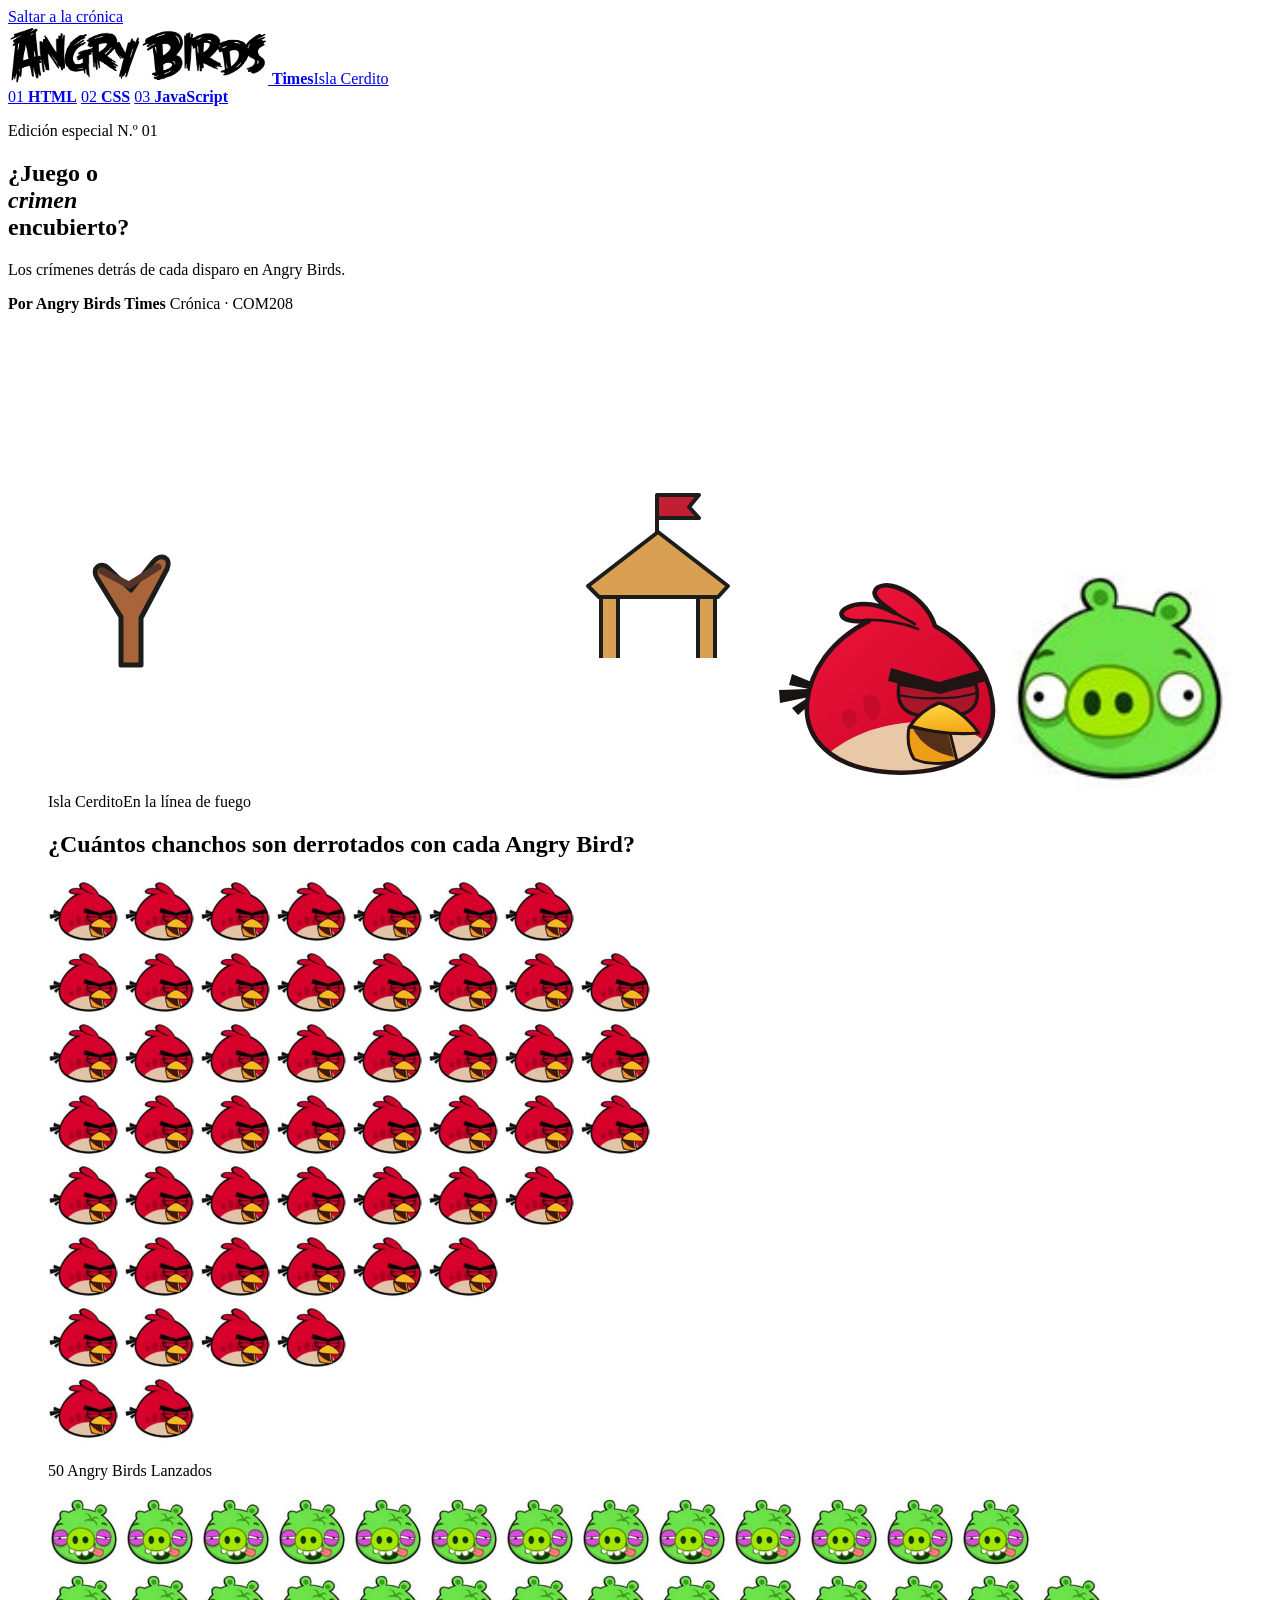
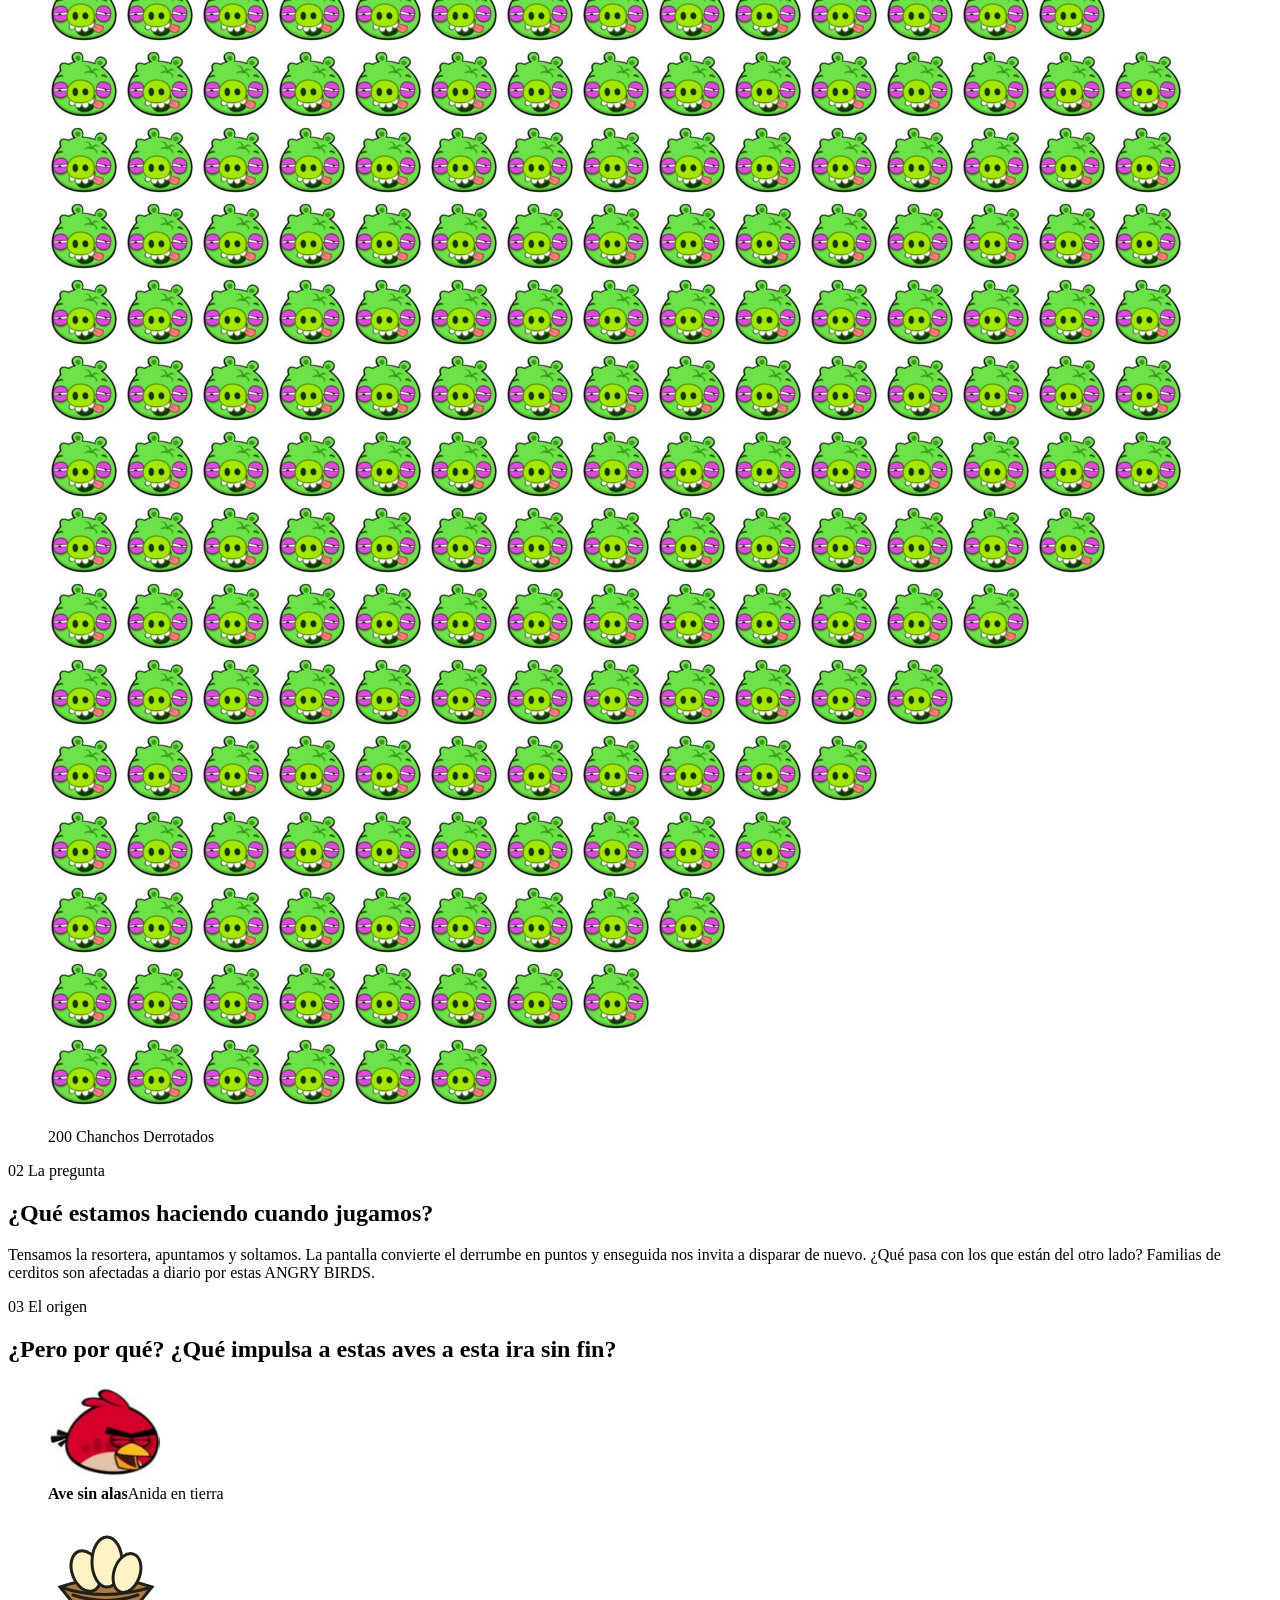
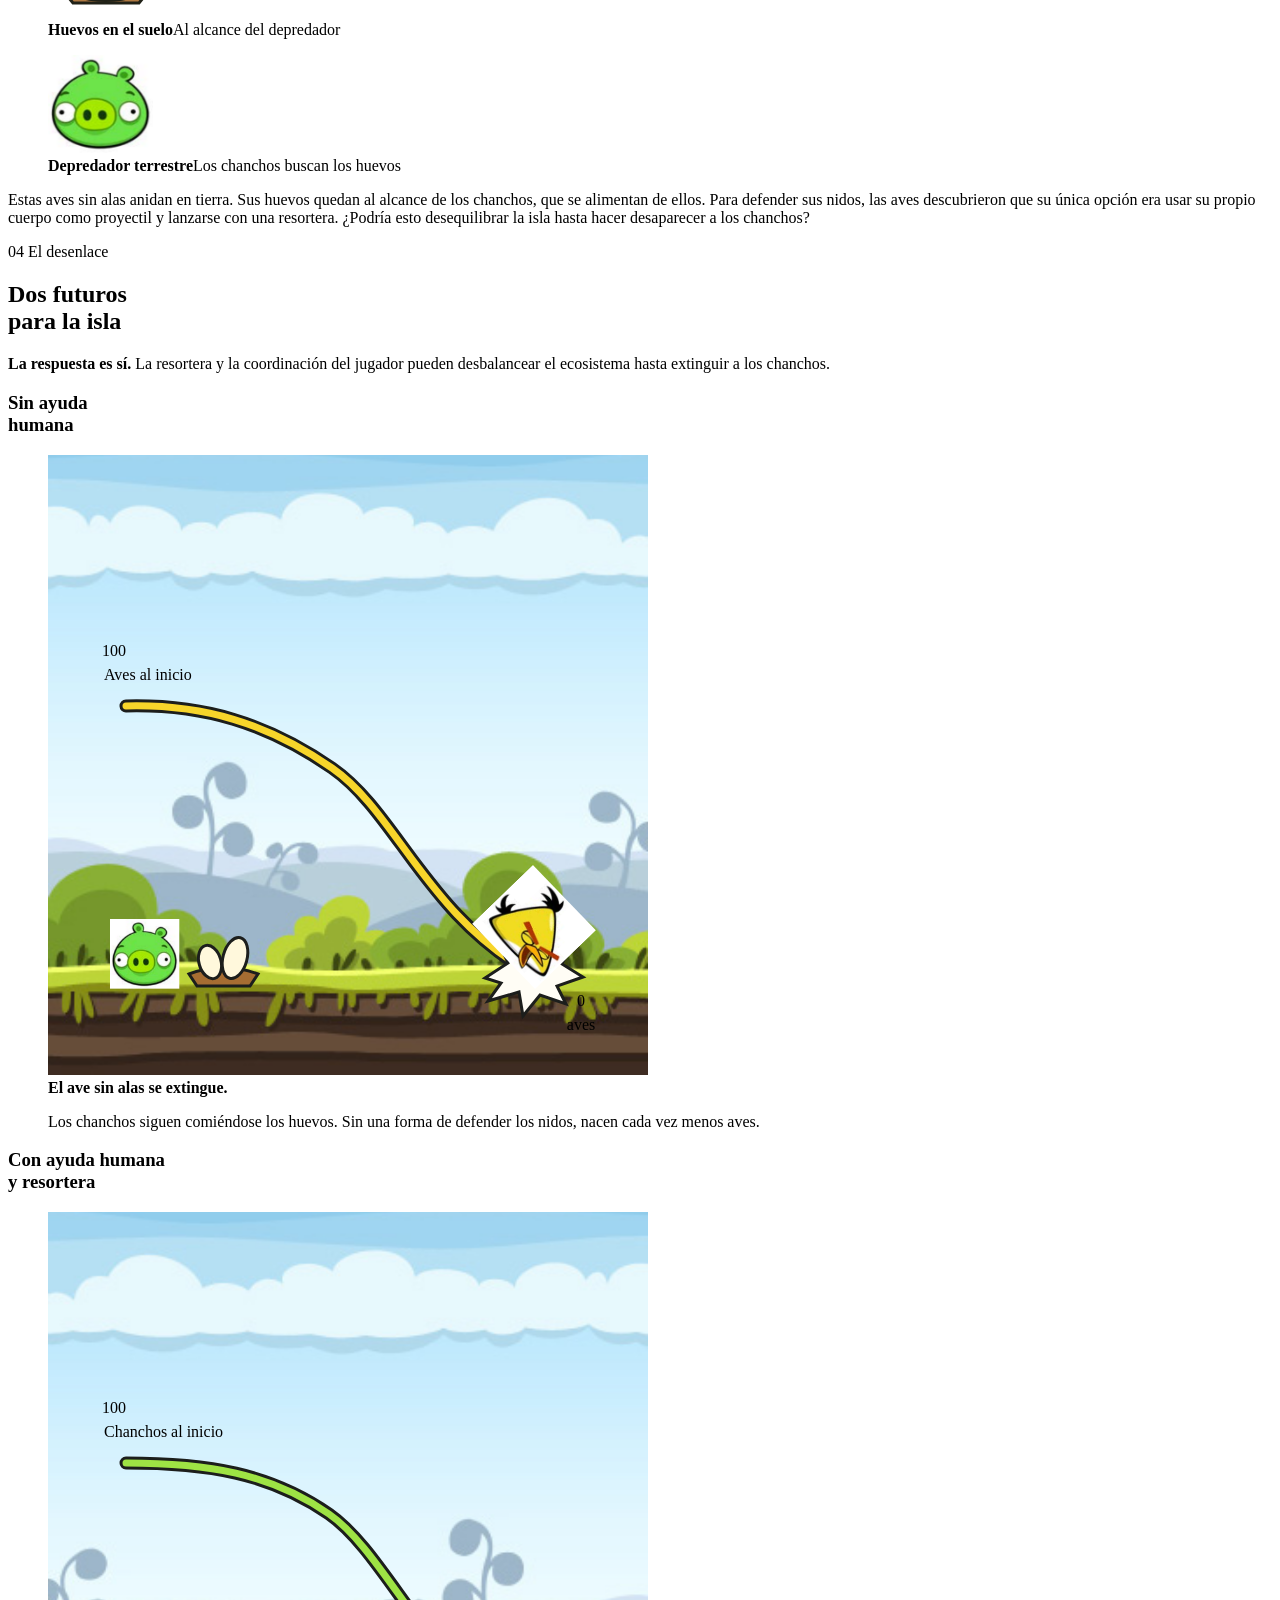
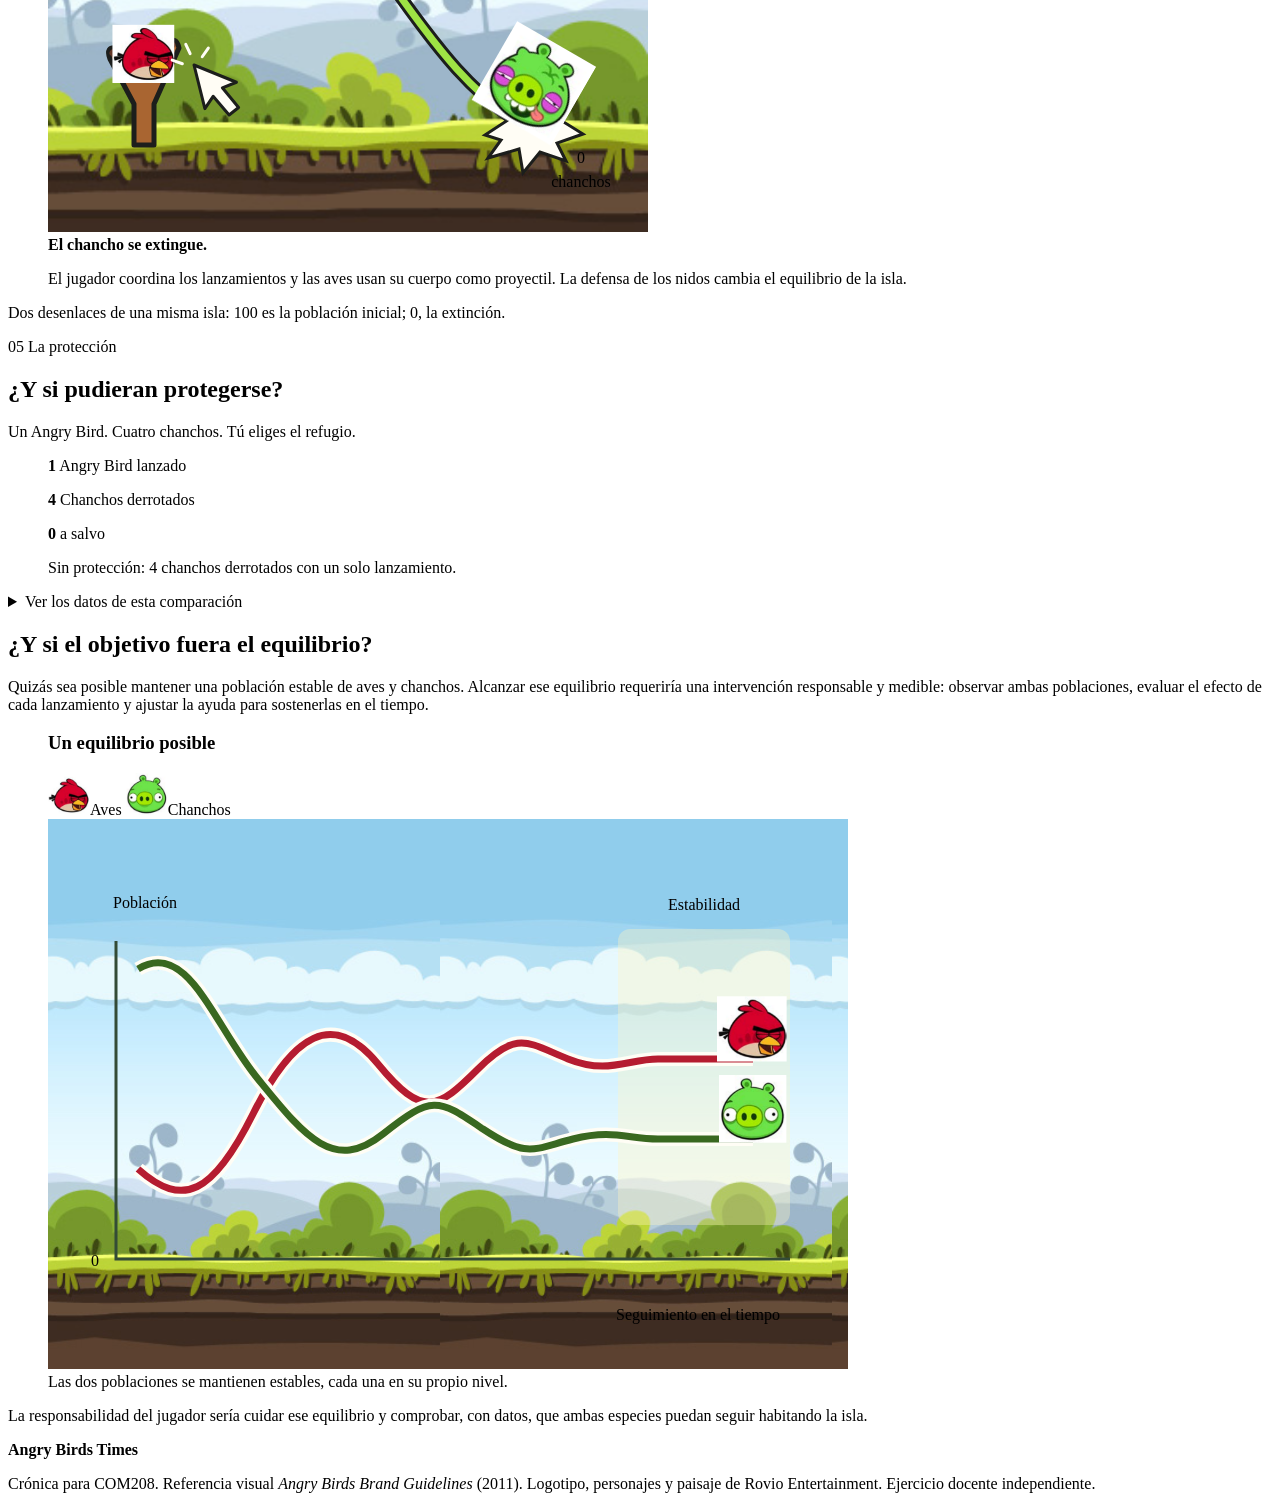
==== 01-html.html @ 28a56ead "Publicar demo COM208 Angry Birds con etapas HTML CSS y JavaScript" ====
<!doctype html>
<html lang="es">
<head>
  <meta charset="utf-8">
  <meta name="viewport" content="width=device-width, initial-scale=1">
  <title>¿Juego o crimen encubierto? · Angry Birds Times</title>
  <meta name="description" content="Los crímenes detrás de cada disparo en Angry Birds. Una crónica para la clase de periodismo de datos de COM208.">
</head>
<body>
  <a class="skip-link" href="#contenido">Saltar a la crónica</a>
  <header class="site-header">
    <a class="masthead" href="#contenido" aria-label="Angry Birds Times, inicio">
      <img src="assets/angry-birds-logo.png" width="260" height="58" alt="">
      <span class="masthead-edition"><strong>Times</strong><span>Isla Cerdito</span></span>
    </a>
    <nav class="stages" aria-label="Capas de la demostración">
      <a href="01-html.html" aria-current="page">01 <strong>HTML</strong></a>
      <a href="02-css.html">02 <strong>CSS</strong></a>
      <a href="index.html">03 <strong>JavaScript</strong></a>
    </nav>
  </header>

  <label class="brandbook-toggle" hidden>
    <span>Brandbook <strong class="brandbook-on">activo</strong><strong class="brandbook-off">desactivado</strong></span>
    <input id="brandbook-switch" type="checkbox" role="switch" aria-label="Aplicar brandbook" checked>
  </label>

  <main id="contenido">
    <article>
      <header class="hero">
        <div class="hero-copy">
          <p class="eyebrow hero-kicker">Edición especial <span>N.º 01</span></p>
          <h1>¿Juego o<br><em>crimen</em><br>encubierto?</h1>
          <p class="dek">Los crímenes detrás de cada disparo en Angry Birds.</p>
          <p class="byline"><strong>Por Angry Birds Times</strong> <span>Crónica · COM208</span></p>
        </div>
        <figure class="cover">
          <div class="cover-art" role="img" aria-label="Red sale disparado de una resortera hacia un fuerte de chanchos en Isla Cerdito.">
            <svg class="cover-props" viewBox="0 0 720 460" preserveAspectRatio="xMidYMid meet" width="720" height="460" aria-hidden="true">
              <path d="M93 287C221 84 461 16 618 255" fill="none" stroke="#fff" stroke-width="5" stroke-linecap="round" stroke-dasharray="1 15"/>
              <g fill="none" stroke="#fff" stroke-width="4" stroke-linecap="round">
                <path d="m236 173-53 25m51-1-43 22m61-3-37 19"/>
              </g>
              <g transform="translate(0 -47)">
                <path d="M73 383v-48l-24-39c-6-10 4-17 11-10l23 22 22-28c8-10 19-4 14 7l-26 49v47z" fill="#a96439" stroke="#1c1e1c" stroke-width="5" stroke-linejoin="round"/>
                <path d="m54 289 27 14 29-18" fill="none" stroke="#553429" stroke-width="7" stroke-linecap="round"/>
                <g fill="#d99f53" stroke="#1c1e1c" stroke-width="4" stroke-linejoin="round">
                  <path d="M553 376v-76h17v76m80 0v-76h17v76"/>
                  <path d="m540 304 70-54 70 54-10 11H551z"/>
                  <path d="M609 251v-38h42l-10 12 10 11h-42" fill="#c31f32"/>
                </g>
              </g>
            </svg>
            <img class="cover-red" src="assets/red-bird-cover.svg" width="234" height="219" alt="">
            <img class="cover-pig" src="assets/minion-pig-normal.png" width="222" height="222" alt="">
          </div>
          <figcaption><span>Isla Cerdito</span><span>En la línea de fuego</span></figcaption>
        </figure>
      </header>

      <section class="scroll-story" aria-labelledby="scroll-title">
        <div class="count-track">
          <figure class="count-panel">
            <h2 id="scroll-title">¿Cuántos chanchos son derrotados con cada Angry Bird?</h2>
            <div class="count-grid">
              <div class="count-side count-birds">
                <div class="count-tokens pile" aria-hidden="true">
                  <div class="pile-layer">
                    <span class="pile-token" data-order="6"><img src="assets/red-bird-fly-1.png" width="72" height="67" alt=""></span>
                    <span class="pile-token" data-order="4"><img src="assets/red-bird-fly-1.png" width="72" height="67" alt=""></span>
                    <span class="pile-token" data-order="2"><img src="assets/red-bird-fly-1.png" width="72" height="67" alt=""></span>
                    <span class="pile-token" data-order="1"><img src="assets/red-bird-fly-1.png" width="72" height="67" alt=""></span>
                    <span class="pile-token" data-order="3"><img src="assets/red-bird-fly-1.png" width="72" height="67" alt=""></span>
                    <span class="pile-token" data-order="5"><img src="assets/red-bird-fly-1.png" width="72" height="67" alt=""></span>
                    <span class="pile-token" data-order="7"><img src="assets/red-bird-fly-1.png" width="72" height="67" alt=""></span>
                  </div>
                  <div class="pile-layer">
                    <span class="pile-token" data-order="14"><img src="assets/red-bird-fly-1.png" width="72" height="67" alt=""></span>
                    <span class="pile-token" data-order="12"><img src="assets/red-bird-fly-1.png" width="72" height="67" alt=""></span>
                    <span class="pile-token" data-order="10"><img src="assets/red-bird-fly-1.png" width="72" height="67" alt=""></span>
                    <span class="pile-token" data-order="8"><img src="assets/red-bird-fly-1.png" width="72" height="67" alt=""></span>
                    <span class="pile-token" data-order="9"><img src="assets/red-bird-fly-1.png" width="72" height="67" alt=""></span>
                    <span class="pile-token" data-order="11"><img src="assets/red-bird-fly-1.png" width="72" height="67" alt=""></span>
                    <span class="pile-token" data-order="13"><img src="assets/red-bird-fly-1.png" width="72" height="67" alt=""></span>
                    <span class="pile-token" data-order="15"><img src="assets/red-bird-fly-1.png" width="72" height="67" alt=""></span>
                  </div>
                  <div class="pile-layer">
                    <span class="pile-token" data-order="22"><img src="assets/red-bird-fly-1.png" width="72" height="67" alt=""></span>
                    <span class="pile-token" data-order="20"><img src="assets/red-bird-fly-1.png" width="72" height="67" alt=""></span>
                    <span class="pile-token" data-order="18"><img src="assets/red-bird-fly-1.png" width="72" height="67" alt=""></span>
                    <span class="pile-token" data-order="16"><img src="assets/red-bird-fly-1.png" width="72" height="67" alt=""></span>
                    <span class="pile-token" data-order="17"><img src="assets/red-bird-fly-1.png" width="72" height="67" alt=""></span>
                    <span class="pile-token" data-order="19"><img src="assets/red-bird-fly-1.png" width="72" height="67" alt=""></span>
                    <span class="pile-token" data-order="21"><img src="assets/red-bird-fly-1.png" width="72" height="67" alt=""></span>
                    <span class="pile-token" data-order="23"><img src="assets/red-bird-fly-1.png" width="72" height="67" alt=""></span>
                  </div>
                  <div class="pile-layer">
                    <span class="pile-token" data-order="30"><img src="assets/red-bird-fly-1.png" width="72" height="67" alt=""></span>
                    <span class="pile-token" data-order="28"><img src="assets/red-bird-fly-1.png" width="72" height="67" alt=""></span>
                    <span class="pile-token" data-order="26"><img src="assets/red-bird-fly-1.png" width="72" height="67" alt=""></span>
                    <span class="pile-token" data-order="24"><img src="assets/red-bird-fly-1.png" width="72" height="67" alt=""></span>
                    <span class="pile-token" data-order="25"><img src="assets/red-bird-fly-1.png" width="72" height="67" alt=""></span>
                    <span class="pile-token" data-order="27"><img src="assets/red-bird-fly-1.png" width="72" height="67" alt=""></span>
                    <span class="pile-token" data-order="29"><img src="assets/red-bird-fly-1.png" width="72" height="67" alt=""></span>
                    <span class="pile-token" data-order="31"><img src="assets/red-bird-fly-1.png" width="72" height="67" alt=""></span>
                  </div>
                  <div class="pile-layer">
                    <span class="pile-token" data-order="37"><img src="assets/red-bird-fly-1.png" width="72" height="67" alt=""></span>
                    <span class="pile-token" data-order="35"><img src="assets/red-bird-fly-1.png" width="72" height="67" alt=""></span>
                    <span class="pile-token" data-order="33"><img src="assets/red-bird-fly-1.png" width="72" height="67" alt=""></span>
                    <span class="pile-token" data-order="32"><img src="assets/red-bird-fly-1.png" width="72" height="67" alt=""></span>
                    <span class="pile-token" data-order="34"><img src="assets/red-bird-fly-1.png" width="72" height="67" alt=""></span>
                    <span class="pile-token" data-order="36"><img src="assets/red-bird-fly-1.png" width="72" height="67" alt=""></span>
                    <span class="pile-token" data-order="38"><img src="assets/red-bird-fly-1.png" width="72" height="67" alt=""></span>
                  </div>
                  <div class="pile-layer">
                    <span class="pile-token" data-order="43"><img src="assets/red-bird-fly-1.png" width="72" height="67" alt=""></span>
                    <span class="pile-token" data-order="41"><img src="assets/red-bird-fly-1.png" width="72" height="67" alt=""></span>
                    <span class="pile-token" data-order="39"><img src="assets/red-bird-fly-1.png" width="72" height="67" alt=""></span>
                    <span class="pile-token" data-order="40"><img src="assets/red-bird-fly-1.png" width="72" height="67" alt=""></span>
                    <span class="pile-token" data-order="42"><img src="assets/red-bird-fly-1.png" width="72" height="67" alt=""></span>
                    <span class="pile-token" data-order="44"><img src="assets/red-bird-fly-1.png" width="72" height="67" alt=""></span>
                  </div>
                  <div class="pile-layer">
                    <span class="pile-token" data-order="47"><img src="assets/red-bird-fly-1.png" width="72" height="67" alt=""></span>
                    <span class="pile-token" data-order="45"><img src="assets/red-bird-fly-1.png" width="72" height="67" alt=""></span>
                    <span class="pile-token" data-order="46"><img src="assets/red-bird-fly-1.png" width="72" height="67" alt=""></span>
                    <span class="pile-token" data-order="48"><img src="assets/red-bird-fly-1.png" width="72" height="67" alt=""></span>
                  </div>
                  <div class="pile-layer">
                    <span class="pile-token" data-order="49"><img src="assets/red-bird-fly-1.png" width="72" height="67" alt=""></span>
                    <span class="pile-token" data-order="50"><img src="assets/red-bird-fly-1.png" width="72" height="67" alt=""></span>
                  </div>
                </div>
                <p class="count-number"><span data-total="birds">50</span> Angry Birds Lanzados</p>
              </div>
              <div class="count-side count-pigs">
                <div class="count-tokens pile" aria-hidden="true">
                  <div class="pile-layer">
                    <span class="pile-token" data-order="12"><img src="assets/minion-pig-damaged-2.png" width="72" height="72" alt=""></span>
                    <span class="pile-token" data-order="10"><img src="assets/minion-pig-damaged-2.png" width="72" height="72" alt=""></span>
                    <span class="pile-token" data-order="8"><img src="assets/minion-pig-damaged-2.png" width="72" height="72" alt=""></span>
                    <span class="pile-token" data-order="6"><img src="assets/minion-pig-damaged-2.png" width="72" height="72" alt=""></span>
                    <span class="pile-token" data-order="4"><img src="assets/minion-pig-damaged-2.png" width="72" height="72" alt=""></span>
                    <span class="pile-token" data-order="2"><img src="assets/minion-pig-damaged-2.png" width="72" height="72" alt=""></span>
                    <span class="pile-token" data-order="1"><img src="assets/minion-pig-damaged-2.png" width="72" height="72" alt=""></span>
                    <span class="pile-token" data-order="3"><img src="assets/minion-pig-damaged-2.png" width="72" height="72" alt=""></span>
                    <span class="pile-token" data-order="5"><img src="assets/minion-pig-damaged-2.png" width="72" height="72" alt=""></span>
                    <span class="pile-token" data-order="7"><img src="assets/minion-pig-damaged-2.png" width="72" height="72" alt=""></span>
                    <span class="pile-token" data-order="9"><img src="assets/minion-pig-damaged-2.png" width="72" height="72" alt=""></span>
                    <span class="pile-token" data-order="11"><img src="assets/minion-pig-damaged-2.png" width="72" height="72" alt=""></span>
                    <span class="pile-token" data-order="13"><img src="assets/minion-pig-damaged-2.png" width="72" height="72" alt=""></span>
                  </div>
                  <div class="pile-layer">
                    <span class="pile-token" data-order="26"><img src="assets/minion-pig-damaged-2.png" width="72" height="72" alt=""></span>
                    <span class="pile-token" data-order="24"><img src="assets/minion-pig-damaged-2.png" width="72" height="72" alt=""></span>
                    <span class="pile-token" data-order="22"><img src="assets/minion-pig-damaged-2.png" width="72" height="72" alt=""></span>
                    <span class="pile-token" data-order="20"><img src="assets/minion-pig-damaged-2.png" width="72" height="72" alt=""></span>
                    <span class="pile-token" data-order="18"><img src="assets/minion-pig-damaged-2.png" width="72" height="72" alt=""></span>
                    <span class="pile-token" data-order="16"><img src="assets/minion-pig-damaged-2.png" width="72" height="72" alt=""></span>
                    <span class="pile-token" data-order="14"><img src="assets/minion-pig-damaged-2.png" width="72" height="72" alt=""></span>
                    <span class="pile-token" data-order="15"><img src="assets/minion-pig-damaged-2.png" width="72" height="72" alt=""></span>
                    <span class="pile-token" data-order="17"><img src="assets/minion-pig-damaged-2.png" width="72" height="72" alt=""></span>
                    <span class="pile-token" data-order="19"><img src="assets/minion-pig-damaged-2.png" width="72" height="72" alt=""></span>
                    <span class="pile-token" data-order="21"><img src="assets/minion-pig-damaged-2.png" width="72" height="72" alt=""></span>
                    <span class="pile-token" data-order="23"><img src="assets/minion-pig-damaged-2.png" width="72" height="72" alt=""></span>
                    <span class="pile-token" data-order="25"><img src="assets/minion-pig-damaged-2.png" width="72" height="72" alt=""></span>
                    <span class="pile-token" data-order="27"><img src="assets/minion-pig-damaged-2.png" width="72" height="72" alt=""></span>
                  </div>
                  <div class="pile-layer">
                    <span class="pile-token" data-order="41"><img src="assets/minion-pig-damaged-2.png" width="72" height="72" alt=""></span>
                    <span class="pile-token" data-order="39"><img src="assets/minion-pig-damaged-2.png" width="72" height="72" alt=""></span>
                    <span class="pile-token" data-order="37"><img src="assets/minion-pig-damaged-2.png" width="72" height="72" alt=""></span>
                    <span class="pile-token" data-order="35"><img src="assets/minion-pig-damaged-2.png" width="72" height="72" alt=""></span>
                    <span class="pile-token" data-order="33"><img src="assets/minion-pig-damaged-2.png" width="72" height="72" alt=""></span>
                    <span class="pile-token" data-order="31"><img src="assets/minion-pig-damaged-2.png" width="72" height="72" alt=""></span>
                    <span class="pile-token" data-order="29"><img src="assets/minion-pig-damaged-2.png" width="72" height="72" alt=""></span>
                    <span class="pile-token" data-order="28"><img src="assets/minion-pig-damaged-2.png" width="72" height="72" alt=""></span>
                    <span class="pile-token" data-order="30"><img src="assets/minion-pig-damaged-2.png" width="72" height="72" alt=""></span>
                    <span class="pile-token" data-order="32"><img src="assets/minion-pig-damaged-2.png" width="72" height="72" alt=""></span>
                    <span class="pile-token" data-order="34"><img src="assets/minion-pig-damaged-2.png" width="72" height="72" alt=""></span>
                    <span class="pile-token" data-order="36"><img src="assets/minion-pig-damaged-2.png" width="72" height="72" alt=""></span>
                    <span class="pile-token" data-order="38"><img src="assets/minion-pig-damaged-2.png" width="72" height="72" alt=""></span>
                    <span class="pile-token" data-order="40"><img src="assets/minion-pig-damaged-2.png" width="72" height="72" alt=""></span>
                    <span class="pile-token" data-order="42"><img src="assets/minion-pig-damaged-2.png" width="72" height="72" alt=""></span>
                  </div>
                  <div class="pile-layer">
                    <span class="pile-token" data-order="56"><img src="assets/minion-pig-damaged-2.png" width="72" height="72" alt=""></span>
                    <span class="pile-token" data-order="54"><img src="assets/minion-pig-damaged-2.png" width="72" height="72" alt=""></span>
                    <span class="pile-token" data-order="52"><img src="assets/minion-pig-damaged-2.png" width="72" height="72" alt=""></span>
                    <span class="pile-token" data-order="50"><img src="assets/minion-pig-damaged-2.png" width="72" height="72" alt=""></span>
                    <span class="pile-token" data-order="48"><img src="assets/minion-pig-damaged-2.png" width="72" height="72" alt=""></span>
                    <span class="pile-token" data-order="46"><img src="assets/minion-pig-damaged-2.png" width="72" height="72" alt=""></span>
                    <span class="pile-token" data-order="44"><img src="assets/minion-pig-damaged-2.png" width="72" height="72" alt=""></span>
                    <span class="pile-token" data-order="43"><img src="assets/minion-pig-damaged-2.png" width="72" height="72" alt=""></span>
                    <span class="pile-token" data-order="45"><img src="assets/minion-pig-damaged-2.png" width="72" height="72" alt=""></span>
                    <span class="pile-token" data-order="47"><img src="assets/minion-pig-damaged-2.png" width="72" height="72" alt=""></span>
                    <span class="pile-token" data-order="49"><img src="assets/minion-pig-damaged-2.png" width="72" height="72" alt=""></span>
                    <span class="pile-token" data-order="51"><img src="assets/minion-pig-damaged-2.png" width="72" height="72" alt=""></span>
                    <span class="pile-token" data-order="53"><img src="assets/minion-pig-damaged-2.png" width="72" height="72" alt=""></span>
                    <span class="pile-token" data-order="55"><img src="assets/minion-pig-damaged-2.png" width="72" height="72" alt=""></span>
                    <span class="pile-token" data-order="57"><img src="assets/minion-pig-damaged-2.png" width="72" height="72" alt=""></span>
                  </div>
                  <div class="pile-layer">
                    <span class="pile-token" data-order="71"><img src="assets/minion-pig-damaged-2.png" width="72" height="72" alt=""></span>
                    <span class="pile-token" data-order="69"><img src="assets/minion-pig-damaged-2.png" width="72" height="72" alt=""></span>
                    <span class="pile-token" data-order="67"><img src="assets/minion-pig-damaged-2.png" width="72" height="72" alt=""></span>
                    <span class="pile-token" data-order="65"><img src="assets/minion-pig-damaged-2.png" width="72" height="72" alt=""></span>
                    <span class="pile-token" data-order="63"><img src="assets/minion-pig-damaged-2.png" width="72" height="72" alt=""></span>
                    <span class="pile-token" data-order="61"><img src="assets/minion-pig-damaged-2.png" width="72" height="72" alt=""></span>
                    <span class="pile-token" data-order="59"><img src="assets/minion-pig-damaged-2.png" width="72" height="72" alt=""></span>
                    <span class="pile-token" data-order="58"><img src="assets/minion-pig-damaged-2.png" width="72" height="72" alt=""></span>
                    <span class="pile-token" data-order="60"><img src="assets/minion-pig-damaged-2.png" width="72" height="72" alt=""></span>
                    <span class="pile-token" data-order="62"><img src="assets/minion-pig-damaged-2.png" width="72" height="72" alt=""></span>
                    <span class="pile-token" data-order="64"><img src="assets/minion-pig-damaged-2.png" width="72" height="72" alt=""></span>
                    <span class="pile-token" data-order="66"><img src="assets/minion-pig-damaged-2.png" width="72" height="72" alt=""></span>
                    <span class="pile-token" data-order="68"><img src="assets/minion-pig-damaged-2.png" width="72" height="72" alt=""></span>
                    <span class="pile-token" data-order="70"><img src="assets/minion-pig-damaged-2.png" width="72" height="72" alt=""></span>
                    <span class="pile-token" data-order="72"><img src="assets/minion-pig-damaged-2.png" width="72" height="72" alt=""></span>
                  </div>
                  <div class="pile-layer">
                    <span class="pile-token" data-order="86"><img src="assets/minion-pig-damaged-2.png" width="72" height="72" alt=""></span>
                    <span class="pile-token" data-order="84"><img src="assets/minion-pig-damaged-2.png" width="72" height="72" alt=""></span>
                    <span class="pile-token" data-order="82"><img src="assets/minion-pig-damaged-2.png" width="72" height="72" alt=""></span>
                    <span class="pile-token" data-order="80"><img src="assets/minion-pig-damaged-2.png" width="72" height="72" alt=""></span>
                    <span class="pile-token" data-order="78"><img src="assets/minion-pig-damaged-2.png" width="72" height="72" alt=""></span>
                    <span class="pile-token" data-order="76"><img src="assets/minion-pig-damaged-2.png" width="72" height="72" alt=""></span>
                    <span class="pile-token" data-order="74"><img src="assets/minion-pig-damaged-2.png" width="72" height="72" alt=""></span>
                    <span class="pile-token" data-order="73"><img src="assets/minion-pig-damaged-2.png" width="72" height="72" alt=""></span>
                    <span class="pile-token" data-order="75"><img src="assets/minion-pig-damaged-2.png" width="72" height="72" alt=""></span>
                    <span class="pile-token" data-order="77"><img src="assets/minion-pig-damaged-2.png" width="72" height="72" alt=""></span>
                    <span class="pile-token" data-order="79"><img src="assets/minion-pig-damaged-2.png" width="72" height="72" alt=""></span>
                    <span class="pile-token" data-order="81"><img src="assets/minion-pig-damaged-2.png" width="72" height="72" alt=""></span>
                    <span class="pile-token" data-order="83"><img src="assets/minion-pig-damaged-2.png" width="72" height="72" alt=""></span>
                    <span class="pile-token" data-order="85"><img src="assets/minion-pig-damaged-2.png" width="72" height="72" alt=""></span>
                    <span class="pile-token" data-order="87"><img src="assets/minion-pig-damaged-2.png" width="72" height="72" alt=""></span>
                  </div>
                  <div class="pile-layer">
                    <span class="pile-token" data-order="101"><img src="assets/minion-pig-damaged-2.png" width="72" height="72" alt=""></span>
                    <span class="pile-token" data-order="99"><img src="assets/minion-pig-damaged-2.png" width="72" height="72" alt=""></span>
                    <span class="pile-token" data-order="97"><img src="assets/minion-pig-damaged-2.png" width="72" height="72" alt=""></span>
                    <span class="pile-token" data-order="95"><img src="assets/minion-pig-damaged-2.png" width="72" height="72" alt=""></span>
                    <span class="pile-token" data-order="93"><img src="assets/minion-pig-damaged-2.png" width="72" height="72" alt=""></span>
                    <span class="pile-token" data-order="91"><img src="assets/minion-pig-damaged-2.png" width="72" height="72" alt=""></span>
                    <span class="pile-token" data-order="89"><img src="assets/minion-pig-damaged-2.png" width="72" height="72" alt=""></span>
                    <span class="pile-token" data-order="88"><img src="assets/minion-pig-damaged-2.png" width="72" height="72" alt=""></span>
                    <span class="pile-token" data-order="90"><img src="assets/minion-pig-damaged-2.png" width="72" height="72" alt=""></span>
                    <span class="pile-token" data-order="92"><img src="assets/minion-pig-damaged-2.png" width="72" height="72" alt=""></span>
                    <span class="pile-token" data-order="94"><img src="assets/minion-pig-damaged-2.png" width="72" height="72" alt=""></span>
                    <span class="pile-token" data-order="96"><img src="assets/minion-pig-damaged-2.png" width="72" height="72" alt=""></span>
                    <span class="pile-token" data-order="98"><img src="assets/minion-pig-damaged-2.png" width="72" height="72" alt=""></span>
                    <span class="pile-token" data-order="100"><img src="assets/minion-pig-damaged-2.png" width="72" height="72" alt=""></span>
                    <span class="pile-token" data-order="102"><img src="assets/minion-pig-damaged-2.png" width="72" height="72" alt=""></span>
                  </div>
                  <div class="pile-layer">
                    <span class="pile-token" data-order="116"><img src="assets/minion-pig-damaged-2.png" width="72" height="72" alt=""></span>
                    <span class="pile-token" data-order="114"><img src="assets/minion-pig-damaged-2.png" width="72" height="72" alt=""></span>
                    <span class="pile-token" data-order="112"><img src="assets/minion-pig-damaged-2.png" width="72" height="72" alt=""></span>
                    <span class="pile-token" data-order="110"><img src="assets/minion-pig-damaged-2.png" width="72" height="72" alt=""></span>
                    <span class="pile-token" data-order="108"><img src="assets/minion-pig-damaged-2.png" width="72" height="72" alt=""></span>
                    <span class="pile-token" data-order="106"><img src="assets/minion-pig-damaged-2.png" width="72" height="72" alt=""></span>
                    <span class="pile-token" data-order="104"><img src="assets/minion-pig-damaged-2.png" width="72" height="72" alt=""></span>
                    <span class="pile-token" data-order="103"><img src="assets/minion-pig-damaged-2.png" width="72" height="72" alt=""></span>
                    <span class="pile-token" data-order="105"><img src="assets/minion-pig-damaged-2.png" width="72" height="72" alt=""></span>
                    <span class="pile-token" data-order="107"><img src="assets/minion-pig-damaged-2.png" width="72" height="72" alt=""></span>
                    <span class="pile-token" data-order="109"><img src="assets/minion-pig-damaged-2.png" width="72" height="72" alt=""></span>
                    <span class="pile-token" data-order="111"><img src="assets/minion-pig-damaged-2.png" width="72" height="72" alt=""></span>
                    <span class="pile-token" data-order="113"><img src="assets/minion-pig-damaged-2.png" width="72" height="72" alt=""></span>
                    <span class="pile-token" data-order="115"><img src="assets/minion-pig-damaged-2.png" width="72" height="72" alt=""></span>
                    <span class="pile-token" data-order="117"><img src="assets/minion-pig-damaged-2.png" width="72" height="72" alt=""></span>
                  </div>
                  <div class="pile-layer">
                    <span class="pile-token" data-order="130"><img src="assets/minion-pig-damaged-2.png" width="72" height="72" alt=""></span>
                    <span class="pile-token" data-order="128"><img src="assets/minion-pig-damaged-2.png" width="72" height="72" alt=""></span>
                    <span class="pile-token" data-order="126"><img src="assets/minion-pig-damaged-2.png" width="72" height="72" alt=""></span>
                    <span class="pile-token" data-order="124"><img src="assets/minion-pig-damaged-2.png" width="72" height="72" alt=""></span>
                    <span class="pile-token" data-order="122"><img src="assets/minion-pig-damaged-2.png" width="72" height="72" alt=""></span>
                    <span class="pile-token" data-order="120"><img src="assets/minion-pig-damaged-2.png" width="72" height="72" alt=""></span>
                    <span class="pile-token" data-order="118"><img src="assets/minion-pig-damaged-2.png" width="72" height="72" alt=""></span>
                    <span class="pile-token" data-order="119"><img src="assets/minion-pig-damaged-2.png" width="72" height="72" alt=""></span>
                    <span class="pile-token" data-order="121"><img src="assets/minion-pig-damaged-2.png" width="72" height="72" alt=""></span>
                    <span class="pile-token" data-order="123"><img src="assets/minion-pig-damaged-2.png" width="72" height="72" alt=""></span>
                    <span class="pile-token" data-order="125"><img src="assets/minion-pig-damaged-2.png" width="72" height="72" alt=""></span>
                    <span class="pile-token" data-order="127"><img src="assets/minion-pig-damaged-2.png" width="72" height="72" alt=""></span>
                    <span class="pile-token" data-order="129"><img src="assets/minion-pig-damaged-2.png" width="72" height="72" alt=""></span>
                    <span class="pile-token" data-order="131"><img src="assets/minion-pig-damaged-2.png" width="72" height="72" alt=""></span>
                  </div>
                  <div class="pile-layer">
                    <span class="pile-token" data-order="143"><img src="assets/minion-pig-damaged-2.png" width="72" height="72" alt=""></span>
                    <span class="pile-token" data-order="141"><img src="assets/minion-pig-damaged-2.png" width="72" height="72" alt=""></span>
                    <span class="pile-token" data-order="139"><img src="assets/minion-pig-damaged-2.png" width="72" height="72" alt=""></span>
                    <span class="pile-token" data-order="137"><img src="assets/minion-pig-damaged-2.png" width="72" height="72" alt=""></span>
                    <span class="pile-token" data-order="135"><img src="assets/minion-pig-damaged-2.png" width="72" height="72" alt=""></span>
                    <span class="pile-token" data-order="133"><img src="assets/minion-pig-damaged-2.png" width="72" height="72" alt=""></span>
                    <span class="pile-token" data-order="132"><img src="assets/minion-pig-damaged-2.png" width="72" height="72" alt=""></span>
                    <span class="pile-token" data-order="134"><img src="assets/minion-pig-damaged-2.png" width="72" height="72" alt=""></span>
                    <span class="pile-token" data-order="136"><img src="assets/minion-pig-damaged-2.png" width="72" height="72" alt=""></span>
                    <span class="pile-token" data-order="138"><img src="assets/minion-pig-damaged-2.png" width="72" height="72" alt=""></span>
                    <span class="pile-token" data-order="140"><img src="assets/minion-pig-damaged-2.png" width="72" height="72" alt=""></span>
                    <span class="pile-token" data-order="142"><img src="assets/minion-pig-damaged-2.png" width="72" height="72" alt=""></span>
                    <span class="pile-token" data-order="144"><img src="assets/minion-pig-damaged-2.png" width="72" height="72" alt=""></span>
                  </div>
                  <div class="pile-layer">
                    <span class="pile-token" data-order="155"><img src="assets/minion-pig-damaged-2.png" width="72" height="72" alt=""></span>
                    <span class="pile-token" data-order="153"><img src="assets/minion-pig-damaged-2.png" width="72" height="72" alt=""></span>
                    <span class="pile-token" data-order="151"><img src="assets/minion-pig-damaged-2.png" width="72" height="72" alt=""></span>
                    <span class="pile-token" data-order="149"><img src="assets/minion-pig-damaged-2.png" width="72" height="72" alt=""></span>
                    <span class="pile-token" data-order="147"><img src="assets/minion-pig-damaged-2.png" width="72" height="72" alt=""></span>
                    <span class="pile-token" data-order="145"><img src="assets/minion-pig-damaged-2.png" width="72" height="72" alt=""></span>
                    <span class="pile-token" data-order="146"><img src="assets/minion-pig-damaged-2.png" width="72" height="72" alt=""></span>
                    <span class="pile-token" data-order="148"><img src="assets/minion-pig-damaged-2.png" width="72" height="72" alt=""></span>
                    <span class="pile-token" data-order="150"><img src="assets/minion-pig-damaged-2.png" width="72" height="72" alt=""></span>
                    <span class="pile-token" data-order="152"><img src="assets/minion-pig-damaged-2.png" width="72" height="72" alt=""></span>
                    <span class="pile-token" data-order="154"><img src="assets/minion-pig-damaged-2.png" width="72" height="72" alt=""></span>
                    <span class="pile-token" data-order="156"><img src="assets/minion-pig-damaged-2.png" width="72" height="72" alt=""></span>
                  </div>
                  <div class="pile-layer">
                    <span class="pile-token" data-order="166"><img src="assets/minion-pig-damaged-2.png" width="72" height="72" alt=""></span>
                    <span class="pile-token" data-order="164"><img src="assets/minion-pig-damaged-2.png" width="72" height="72" alt=""></span>
                    <span class="pile-token" data-order="162"><img src="assets/minion-pig-damaged-2.png" width="72" height="72" alt=""></span>
                    <span class="pile-token" data-order="160"><img src="assets/minion-pig-damaged-2.png" width="72" height="72" alt=""></span>
                    <span class="pile-token" data-order="158"><img src="assets/minion-pig-damaged-2.png" width="72" height="72" alt=""></span>
                    <span class="pile-token" data-order="157"><img src="assets/minion-pig-damaged-2.png" width="72" height="72" alt=""></span>
                    <span class="pile-token" data-order="159"><img src="assets/minion-pig-damaged-2.png" width="72" height="72" alt=""></span>
                    <span class="pile-token" data-order="161"><img src="assets/minion-pig-damaged-2.png" width="72" height="72" alt=""></span>
                    <span class="pile-token" data-order="163"><img src="assets/minion-pig-damaged-2.png" width="72" height="72" alt=""></span>
                    <span class="pile-token" data-order="165"><img src="assets/minion-pig-damaged-2.png" width="72" height="72" alt=""></span>
                    <span class="pile-token" data-order="167"><img src="assets/minion-pig-damaged-2.png" width="72" height="72" alt=""></span>
                  </div>
                  <div class="pile-layer">
                    <span class="pile-token" data-order="176"><img src="assets/minion-pig-damaged-2.png" width="72" height="72" alt=""></span>
                    <span class="pile-token" data-order="174"><img src="assets/minion-pig-damaged-2.png" width="72" height="72" alt=""></span>
                    <span class="pile-token" data-order="172"><img src="assets/minion-pig-damaged-2.png" width="72" height="72" alt=""></span>
                    <span class="pile-token" data-order="170"><img src="assets/minion-pig-damaged-2.png" width="72" height="72" alt=""></span>
                    <span class="pile-token" data-order="168"><img src="assets/minion-pig-damaged-2.png" width="72" height="72" alt=""></span>
                    <span class="pile-token" data-order="169"><img src="assets/minion-pig-damaged-2.png" width="72" height="72" alt=""></span>
                    <span class="pile-token" data-order="171"><img src="assets/minion-pig-damaged-2.png" width="72" height="72" alt=""></span>
                    <span class="pile-token" data-order="173"><img src="assets/minion-pig-damaged-2.png" width="72" height="72" alt=""></span>
                    <span class="pile-token" data-order="175"><img src="assets/minion-pig-damaged-2.png" width="72" height="72" alt=""></span>
                    <span class="pile-token" data-order="177"><img src="assets/minion-pig-damaged-2.png" width="72" height="72" alt=""></span>
                  </div>
                  <div class="pile-layer">
                    <span class="pile-token" data-order="185"><img src="assets/minion-pig-damaged-2.png" width="72" height="72" alt=""></span>
                    <span class="pile-token" data-order="183"><img src="assets/minion-pig-damaged-2.png" width="72" height="72" alt=""></span>
                    <span class="pile-token" data-order="181"><img src="assets/minion-pig-damaged-2.png" width="72" height="72" alt=""></span>
                    <span class="pile-token" data-order="179"><img src="assets/minion-pig-damaged-2.png" width="72" height="72" alt=""></span>
                    <span class="pile-token" data-order="178"><img src="assets/minion-pig-damaged-2.png" width="72" height="72" alt=""></span>
                    <span class="pile-token" data-order="180"><img src="assets/minion-pig-damaged-2.png" width="72" height="72" alt=""></span>
                    <span class="pile-token" data-order="182"><img src="assets/minion-pig-damaged-2.png" width="72" height="72" alt=""></span>
                    <span class="pile-token" data-order="184"><img src="assets/minion-pig-damaged-2.png" width="72" height="72" alt=""></span>
                    <span class="pile-token" data-order="186"><img src="assets/minion-pig-damaged-2.png" width="72" height="72" alt=""></span>
                  </div>
                  <div class="pile-layer">
                    <span class="pile-token" data-order="193"><img src="assets/minion-pig-damaged-2.png" width="72" height="72" alt=""></span>
                    <span class="pile-token" data-order="191"><img src="assets/minion-pig-damaged-2.png" width="72" height="72" alt=""></span>
                    <span class="pile-token" data-order="189"><img src="assets/minion-pig-damaged-2.png" width="72" height="72" alt=""></span>
                    <span class="pile-token" data-order="187"><img src="assets/minion-pig-damaged-2.png" width="72" height="72" alt=""></span>
                    <span class="pile-token" data-order="188"><img src="assets/minion-pig-damaged-2.png" width="72" height="72" alt=""></span>
                    <span class="pile-token" data-order="190"><img src="assets/minion-pig-damaged-2.png" width="72" height="72" alt=""></span>
                    <span class="pile-token" data-order="192"><img src="assets/minion-pig-damaged-2.png" width="72" height="72" alt=""></span>
                    <span class="pile-token" data-order="194"><img src="assets/minion-pig-damaged-2.png" width="72" height="72" alt=""></span>
                  </div>
                  <div class="pile-layer">
                    <span class="pile-token" data-order="199"><img src="assets/minion-pig-damaged-2.png" width="72" height="72" alt=""></span>
                    <span class="pile-token" data-order="197"><img src="assets/minion-pig-damaged-2.png" width="72" height="72" alt=""></span>
                    <span class="pile-token" data-order="195"><img src="assets/minion-pig-damaged-2.png" width="72" height="72" alt=""></span>
                    <span class="pile-token" data-order="196"><img src="assets/minion-pig-damaged-2.png" width="72" height="72" alt=""></span>
                    <span class="pile-token" data-order="198"><img src="assets/minion-pig-damaged-2.png" width="72" height="72" alt=""></span>
                    <span class="pile-token" data-order="200"><img src="assets/minion-pig-damaged-2.png" width="72" height="72" alt=""></span>
                  </div>
                </div>
                <p class="count-number"><span data-total="pigs">200</span> Chanchos Derrotados</p>
              </div>
            </div>
          </figure>
        </div>
        <table class="count-record" hidden>
            <caption>Recuento acumulado con chanchos sin protección</caption>
            <thead><tr><th scope="col">Aves lanzadas</th><th scope="col">Chanchos derrotados</th></tr></thead>
            <tbody>
              <tr><th scope="row">0</th><td>0</td></tr>
              <tr><th scope="row">1</th><td>4</td></tr>
              <tr><th scope="row">2</th><td>8</td></tr>
              <tr><th scope="row">3</th><td>12</td></tr>
              <tr><th scope="row">4</th><td>16</td></tr>
              <tr><th scope="row">5</th><td>20</td></tr>
              <tr><th scope="row">6</th><td>24</td></tr>
              <tr><th scope="row">7</th><td>28</td></tr>
              <tr><th scope="row">8</th><td>32</td></tr>
              <tr><th scope="row">9</th><td>36</td></tr>
              <tr><th scope="row">10</th><td>40</td></tr>
              <tr><th scope="row">11</th><td>44</td></tr>
              <tr><th scope="row">12</th><td>48</td></tr>
              <tr><th scope="row">13</th><td>52</td></tr>
              <tr><th scope="row">14</th><td>56</td></tr>
              <tr><th scope="row">15</th><td>60</td></tr>
              <tr><th scope="row">16</th><td>64</td></tr>
              <tr><th scope="row">17</th><td>68</td></tr>
              <tr><th scope="row">18</th><td>72</td></tr>
              <tr><th scope="row">19</th><td>76</td></tr>
              <tr><th scope="row">20</th><td>80</td></tr>
              <tr><th scope="row">21</th><td>84</td></tr>
              <tr><th scope="row">22</th><td>88</td></tr>
              <tr><th scope="row">23</th><td>92</td></tr>
              <tr><th scope="row">24</th><td>96</td></tr>
              <tr><th scope="row">25</th><td>100</td></tr>
              <tr><th scope="row">26</th><td>104</td></tr>
              <tr><th scope="row">27</th><td>108</td></tr>
              <tr><th scope="row">28</th><td>112</td></tr>
              <tr><th scope="row">29</th><td>116</td></tr>
              <tr><th scope="row">30</th><td>120</td></tr>
              <tr><th scope="row">31</th><td>124</td></tr>
              <tr><th scope="row">32</th><td>128</td></tr>
              <tr><th scope="row">33</th><td>132</td></tr>
              <tr><th scope="row">34</th><td>136</td></tr>
              <tr><th scope="row">35</th><td>140</td></tr>
              <tr><th scope="row">36</th><td>144</td></tr>
              <tr><th scope="row">37</th><td>148</td></tr>
              <tr><th scope="row">38</th><td>152</td></tr>
              <tr><th scope="row">39</th><td>156</td></tr>
              <tr><th scope="row">40</th><td>160</td></tr>
              <tr><th scope="row">41</th><td>164</td></tr>
              <tr><th scope="row">42</th><td>168</td></tr>
              <tr><th scope="row">43</th><td>172</td></tr>
              <tr><th scope="row">44</th><td>176</td></tr>
              <tr><th scope="row">45</th><td>180</td></tr>
              <tr><th scope="row">46</th><td>184</td></tr>
              <tr><th scope="row">47</th><td>188</td></tr>
              <tr><th scope="row">48</th><td>192</td></tr>
              <tr><th scope="row">49</th><td>196</td></tr>
              <tr><th scope="row">50</th><td>200</td></tr>
            </tbody>
        </table>

      </section>

      <section class="story opening" aria-labelledby="inicio">
        <div class="chapter"><span>02</span> La pregunta</div>
        <div class="prose">
          <h2 id="inicio">¿Qué estamos haciendo cuando jugamos?</h2>
          <p class="dropcap">Tensamos la resortera, apuntamos y soltamos. La pantalla convierte el derrumbe en puntos y enseguida nos invita a disparar de nuevo. ¿Qué pasa con los que están del otro lado? Familias de cerditos son afectadas a diario por estas ANGRY BIRDS.</p>
        </div>
      </section>

      <section class="cause" aria-labelledby="causa">
        <div class="chapter"><span>03</span> El origen</div>
        <h2 id="causa">¿Pero por qué? ¿Qué impulsa a estas aves a esta ira sin fin?</h2>
        <div class="cause-diagram">
          <figure>
            <img src="assets/red-bird-fly-1.png" width="116" height="98" alt="">
            <figcaption><strong>Ave sin alas</strong><span>Anida en tierra</span></figcaption>
          </figure>
          <figure>
            <svg viewBox="0 0 116 98" width="116" height="98" aria-hidden="true">
              <path d="M12 68q46-16 92 0l-13 16H25Z" fill="#af7942" stroke="#202117" stroke-width="3"/>
              <g fill="#fff2c7" stroke="#202117" stroke-width="3">
                <ellipse cx="38" cy="52" rx="14" ry="21" transform="rotate(-20 38 52)"/>
                <ellipse cx="59" cy="43" rx="15" ry="25"/>
                <ellipse cx="79" cy="54" rx="13" ry="20" transform="rotate(19 79 54)"/>
              </g>
              <path d="M15 69q40 13 86 0M25 76q33 11 65 0" fill="none" stroke="#202117" stroke-width="3" stroke-linecap="round"/>
            </svg>
            <figcaption><strong>Huevos en el suelo</strong><span>Al alcance del depredador</span></figcaption>
          </figure>
          <figure>
            <img src="assets/minion-pig-normal.png" width="106" height="98" alt="">
            <figcaption><strong>Depredador terrestre</strong><span>Los chanchos buscan los huevos</span></figcaption>
          </figure>
        </div>
        <p>Estas aves sin alas anidan en tierra. Sus huevos quedan al alcance de los chanchos, que se alimentan de ellos. Para defender sus nidos, las aves descubrieron que su única opción era usar su propio cuerpo como proyectil y lanzarse con una resortera. ¿Podría esto desequilibrar la isla hasta hacer desaparecer a los chanchos?</p>
      </section>

      <section class="outcomes" aria-labelledby="desenlaces">
        <div class="outcomes-intro">
          <div class="chapter"><span>04</span> El desenlace</div>
          <h2 id="desenlaces">Dos futuros<br>para la isla</h2>
          <p><strong>La respuesta es sí.</strong> La resortera y la coordinación del jugador pueden desbalancear el ecosistema hasta extinguir a los chanchos.</p>
        </div>
        <div class="outcome-grid">
          <article class="outcome outcome-birds">
            <h3>Sin ayuda<br>humana</h3>
            <figure class="outcome-chart">
              <svg viewBox="0 0 600 620" width="600" height="620" role="img" aria-labelledby="birds-plot-title birds-plot-description">
                <title id="birds-plot-title">Un futuro sin aves</title>
                <desc id="birds-plot-description">Sin ayuda humana, los chanchos se comen los huevos. La población de aves cae de un índice inicial de 100 a cero.</desc>
                <image class="world-background" href="assets/brandbook-theme-4-original.jpg" x="0" y="-174" width="600" height="1050" preserveAspectRatio="none"/>
                <g class="world-start">
                  <text class="world-number" x="54" y="201">100</text>
                  <text class="world-label" x="56" y="225">Aves al inicio</text>
                </g>
                <path class="outcome-trail" d="M78 251C155 249 219 268 284 313S378 460 486 520" fill="none" stroke="#fffdf5" stroke-width="5" stroke-linecap="round" stroke-dasharray="1 15"/>
                <path class="outcome-trend-outline" data-outcome-outline d="M78 251C155 249 219 268 284 313S378 460 486 520" fill="none" stroke="#1c1e1c" stroke-width="13" stroke-linecap="round"/>
                <path class="outcome-trend" data-outcome-path d="M78 251C155 249 219 268 284 313S378 460 486 520" fill="none" stroke="#f7d52a" stroke-width="7" stroke-linecap="round"/>
                <image class="sprite-normal" href="assets/minion-pig-normal.png" x="62" y="464" width="70" height="70"/>
                  <image class="neutral-sprite" display="none" href="assets/pig.svg" x="62" y="464" width="70" height="70"/>
                <g transform="translate(146 488)" stroke="#1c1e1c" stroke-width="3">
                  <path d="M-5 31q35-13 69 0l-8 12H3z" fill="#a66d32"/>
                  <ellipse cx="16" cy="19" rx="11" ry="17" fill="#fff8dc" transform="rotate(-16 16 19)"/>
                  <ellipse cx="41" cy="15" rx="12" ry="21" fill="#fff8dc" transform="rotate(15 41 15)"/>
                </g>
                <g class="world-end">
                  <text class="world-number" x="533" y="551" text-anchor="middle">0</text>
                  <text class="world-label" x="533" y="575" text-anchor="middle">aves</text>
                </g>
                <g class="outcome-impact" transform="translate(486 521)" aria-hidden="true">
                  <path d="M-49 2l23-15-11-24 26 11L0-48l12 23 26-10-10 23L49 1 23 10l9 18-26-9-17 21-4-24-31 9 13-18z" fill="#fffdf5" stroke="#1c1e1c" stroke-width="3"/>
                </g>
                <g data-outcome-icon data-dive transform="translate(486 472) rotate(46)">
                  <image class="sprite-yellow" href="assets/yellow-bird-fly-2.png" x="-46" y="-46" width="92" height="92" aria-hidden="true"/>
                  <image class="neutral-sprite" display="none" href="assets/red.svg" x="-46" y="-46" width="92" height="92" aria-hidden="true"/>
                </g>
              </svg>
              <figcaption>
                <strong class="outcome-verdict">El ave sin alas se extingue.</strong>
                <p>Los chanchos siguen comiéndose los huevos. Sin una forma de defender los nidos, nacen cada vez menos aves.</p>
              </figcaption>
            </figure>
          </article>
          <article class="outcome outcome-pigs">
            <h3>Con ayuda humana<br>y resortera</h3>
            <figure class="outcome-chart">
              <svg viewBox="0 0 600 620" width="600" height="620" role="img" aria-labelledby="pigs-plot-title pigs-plot-description">
                <title id="pigs-plot-title">Un futuro sin chanchos</title>
                <desc id="pigs-plot-description">El jugador y la resortera permiten a las aves atacar. La población de chanchos cae de un índice inicial de 100 a cero.</desc>
                <image class="world-background" href="assets/brandbook-theme-4-original.jpg" x="0" y="-174" width="600" height="1050" preserveAspectRatio="none" transform="translate(600 0) scale(-1 1)"/>
                <g class="world-start">
                  <text class="world-number" x="54" y="201">100</text>
                  <text class="world-label" x="56" y="225">Chanchos al inicio</text>
                </g>
                <path class="outcome-trail" d="M78 251C159 251 222 261 281 302S384 464 486 520" fill="none" stroke="#fffdf5" stroke-width="5" stroke-linecap="round" stroke-dasharray="1 15"/>
                <path class="outcome-trend-outline" data-outcome-outline d="M78 251C159 251 222 261 281 302S384 464 486 520" fill="none" stroke="#1c1e1c" stroke-width="13" stroke-linecap="round"/>
                <path class="outcome-trend" data-outcome-path d="M78 251C159 251 222 261 281 302S384 464 486 520" fill="none" stroke="#9ee344" stroke-width="7" stroke-linecap="round"/>
                <g fill="none" stroke="#1c1e1c" stroke-linecap="round" stroke-linejoin="round">
                  <path d="M86 533v-41l-24-45q-5-13 7-11l25 31 24-35q10-9 13 4l-25 56v41z" fill="#a96531" stroke-width="5"/>
                  <path d="M65 441L94 457 124 433" stroke="#633727" stroke-width="7"/>
                </g>
                <image class="sprite-red" href="assets/red-bird-fly-1.png" x="64" y="412" width="65" height="60"/>
                  <image class="neutral-sprite" display="none" href="assets/red.svg" x="64" y="412" width="65" height="60"/>
                <g transform="translate(146 453) rotate(-14)">
                  <path d="M0 0v45l11-10 11 22 11-5-11-23 15-2z" fill="#fffdf5" stroke="#1c1e1c" stroke-width="3" stroke-linejoin="round"/>
                  <path d="M-11-4l-9-6M-1-12l-2-10M10-6l8-7" fill="none" stroke="#fffdf5" stroke-width="3" stroke-linecap="round"/>
                </g>
                <g class="world-end">
                  <text class="world-number" x="533" y="551" text-anchor="middle">0</text>
                  <text class="world-label" x="533" y="575" text-anchor="middle">chanchos</text>
                </g>
                <g class="outcome-impact" transform="translate(486 521)" aria-hidden="true">
                  <path d="M-49 2l23-15-11-24 26 11L0-48l12 23 26-10-10 23L49 1 23 10l9 18-26-9-17 21-4-24-31 9 13-18z" fill="#fffdf5" stroke="#1c1e1c" stroke-width="3"/>
                </g>
                <g data-outcome-icon transform="translate(486 472) rotate(30)">
                  <image class="sprite-damaged" href="assets/minion-pig-damaged-2.png" x="-46" y="-46" width="92" height="92" aria-hidden="true"/>
                  <image class="neutral-sprite" display="none" href="assets/pig.svg" x="-46" y="-46" width="92" height="92" aria-hidden="true"/>
                </g>
              </svg>
              <figcaption>
                <strong class="outcome-verdict">El chancho se extingue.</strong>
                <p>El jugador coordina los lanzamientos y las aves usan su cuerpo como proyectil. La defensa de los nidos cambia el equilibrio de la isla.</p>
              </figcaption>
            </figure>
          </article>
        </div>
        <p class="outcome-note">Dos desenlaces de una misma isla: 100 es la población inicial; 0, la extinción.</p>
      </section>

      <section class="protection-story" id="proteccion" aria-labelledby="protection-title" data-protection="none">
        <header class="protection-intro">
          <p class="chapter"><span>05</span> La protección</p>
          <h2 id="protection-title">¿Y si pudieran protegerse?</h2>
          <p>Un Angry Bird. Cuatro chanchos. Tú eliges el refugio.</p>
        </header>
        <fieldset class="protection-controls" hidden>
          <legend>Haz clic en una protección para lanzar el ave</legend>
          <div class="protection-options">
            <button type="button" data-protection-choice="none" aria-pressed="true" aria-controls="protection-result"><span class="material-icon material-none" aria-hidden="true"></span>Sin protección</button>
            <button type="button" data-protection-choice="wood" aria-pressed="false" aria-controls="protection-result"><span class="material-icon material-wood" aria-hidden="true"></span>Madera</button>
            <button type="button" data-protection-choice="stone" aria-pressed="false" aria-controls="protection-result"><span class="material-icon material-stone" aria-hidden="true"></span>Piedra</button>
          </div>
        </fieldset>
        <figure class="protection-figure">
          <div class="protection-world" hidden aria-hidden="true">
            <svg class="protection-trajectory" viewBox="0 0 1040 350" preserveAspectRatio="none">
              <path d="M155 220 Q390 -40 745 174" fill="none" stroke="#fffdf5" stroke-width="4" stroke-linecap="round" stroke-dasharray="1 14"/>
            </svg>
            <svg class="protection-sling" viewBox="0 0 100 160" width="100" height="160">
              <path d="M40 151V86L13 40C2 22 20 13 31 29l18 29 25-37c11-15 29-4 20 11L63 86v65Z" fill="#ad6435" stroke="#30251e" stroke-width="6" stroke-linejoin="round"/>
              <path d="m23 30 26 22 33-26" fill="none" stroke="#573326" stroke-width="9" stroke-linecap="round"/>
              <path d="M49 91v50M19 36l10-5m48-1 12 6" fill="none" stroke="#e1a660" stroke-width="5" stroke-linecap="round"/>
            </svg>
            <img class="protection-projectile sprite-red" src="assets/red-bird-fly-1.png" width="80" height="75" alt="">
            <div class="protection-settlement">
              <div class="protection-shelter">
                <span class="shelter-post post-first"></span><span class="shelter-post post-middle"></span><span class="shelter-post post-last"></span>
                <span class="shelter-beam beam-roof"></span><span class="shelter-beam beam-middle"></span>
              </div>
              <div class="protection-colony">
                <span class="protection-pig is-defeated"><img class="sprite-damaged" src="assets/minion-pig-damaged-2.png" width="80" height="80" alt=""></span>
                <span class="protection-pig is-defeated"><img class="sprite-damaged" src="assets/minion-pig-damaged-2.png" width="80" height="80" alt=""></span>
                <span class="protection-pig is-defeated"><img class="sprite-damaged" src="assets/minion-pig-damaged-2.png" width="80" height="80" alt=""></span>
                <span class="protection-pig is-defeated"><img class="sprite-damaged" src="assets/minion-pig-damaged-2.png" width="80" height="80" alt=""></span>
              </div>
            </div>
          </div>
          <figcaption id="protection-result" class="protection-result" aria-live="polite" aria-atomic="true">
            <p class="protection-result-birds"><strong data-protection-birds>1</strong> <span data-protection-bird-label>Angry Bird lanzado</span></p>
            <div class="protection-result-pigs">
              <p><strong data-protection-defeated>4</strong> <span>Chanchos derrotados</span></p>
              <p class="protection-survivors"><strong data-protection-safe>0</strong> <span>a salvo</span></p>
            </div>
            <p class="protection-equation">Sin protección: 4 chanchos derrotados con un solo lanzamiento.</p>
          </figcaption>
        </figure>
        <details class="protection-data">
          <summary>Ver los datos de esta comparación</summary>
          <div class="protection-table-wrap">
            <table class="protection-record">
              <caption>Un ave y cuatro chanchos iniciales en cada escenario.</caption>
              <thead><tr><th scope="col">Protección</th><th scope="col">Aves lanzadas</th><th scope="col">Chanchos derrotados</th><th scope="col">A salvo</th></tr></thead>
              <tbody>
                <tr data-protection="none" data-level="1"><th scope="row">Sin protección</th><td>1</td><td>4</td><td>0</td></tr>
                <tr data-protection="wood" data-level="2"><th scope="row">Madera</th><td>1</td><td>3</td><td>1</td></tr>
                <tr data-protection="stone" data-level="3"><th scope="row">Piedra</th><td>1</td><td>2</td><td>2</td></tr>
              </tbody>
            </table>
          </div>
          <p>Las bajas corresponden a los niveles 1, 2 y 3 de la <a href="datos/angry_birds_100_niveles_simulados.csv" download>base de 100 niveles (CSV)</a>. «A salvo» es la diferencia entre los cuatro iniciales de esta escena y las bajas.</p>
        </details>
      </section>

      <footer class="closing-reflection" aria-labelledby="equilibrio">
        <h2 id="equilibrio">¿Y si el objetivo fuera el equilibrio?</h2>
        <p>Quizás sea posible mantener una población estable de aves y chanchos. Alcanzar ese equilibrio requeriría una intervención responsable y medible: observar ambas poblaciones, evaluar el efecto de cada lanzamiento y ajustar la ayuda para sostenerlas en el tiempo.</p>

        <figure class="equilibrium-chart" aria-labelledby="equilibrium-heading">
          <header class="equilibrium-header">
            <h3 id="equilibrium-heading">Un equilibrio posible</h3>
            <div class="equilibrium-legend" aria-hidden="true">
              <span class="legend-birds"><img class="sprite-red" src="assets/red-bird-fly-1.png" width="42" height="39" alt="">Aves</span>
              <span class="legend-pigs"><img class="sprite-normal" src="assets/minion-pig-normal.png" width="42" height="42" alt="">Chanchos</span>
            </div>
          </header>
          <svg viewBox="0 0 800 550" width="800" height="550" role="img" aria-labelledby="equilibrium-plot-title equilibrium-plot-desc">
            <title id="equilibrium-plot-title">Las poblaciones de aves y chanchos se estabilizan</title>
            <desc id="equilibrium-plot-desc">La línea roja representa las aves y la verde los chanchos. Ambas fluctúan al principio y después se mantienen en niveles positivos y estables, diferentes entre sí.</desc>
            <defs>
              <pattern id="equilibrium-landscape-pattern" x="0" y="-10" width="392" height="686" patternUnits="userSpaceOnUse">
                <image href="assets/brandbook-theme-4-original.jpg" width="392" height="686"/>
              </pattern>
            </defs>
            <rect class="equilibrium-landscape" width="800" height="550" fill="url(#equilibrium-landscape-pattern)"/>
            <rect class="equilibrium-zone" x="570" y="110" width="172" height="296" rx="12" fill="#fff2bf" opacity=".35"/>
            <text class="equilibrium-label equilibrium-stability" x="656" y="91" text-anchor="middle">Estabilidad</text>
            <path class="equilibrium-axis" d="M68 122 V440 H742" fill="none" stroke="#334b36" stroke-width="3"/>
            <text class="equilibrium-label" x="65" y="89">Población</text>
            <text class="equilibrium-zero" x="51" y="447" text-anchor="end">0</text>
              <g class="equilibrium-series equilibrium-birds">
                <path class="equilibrium-outline" fill="none" stroke="#fffdf5" stroke-width="14" data-balance-outline d="M90 350 C135 390 165 375 205 295 S285 190 330 245 S390 290 430 250 S480 224 520 240 S580 240 610 240 L705 240"/>
                <path class="equilibrium-trend" fill="none" stroke="#b51c30" stroke-width="7" data-balance-path d="M90 350 C135 390 165 375 205 295 S285 190 330 245 S390 290 430 250 S480 224 520 240 S580 240 610 240 L705 240"/>
                <g data-balance-icon transform="translate(705 240)">
                  <image class="sprite-red" href="assets/red-bird-fly-1.png" x="-36" y="-64" width="72" height="68" aria-hidden="true"/>
                  <image class="neutral-sprite" display="none" href="assets/red.svg" x="-36" y="-64" width="72" height="68" aria-hidden="true"/>
                </g>
              </g>
              <g class="equilibrium-series equilibrium-pigs">
                <path class="equilibrium-outline" fill="none" stroke="#fffdf5" stroke-width="14" data-balance-outline d="M90 150 C140 120 165 205 210 260 S285 355 335 315 S390 280 435 310 S485 330 525 320 S580 320 610 320 L705 320"/>
                <path class="equilibrium-trend" fill="none" stroke="#396820" stroke-width="7" data-balance-path d="M90 150 C140 120 165 205 210 260 S285 355 335 315 S390 280 435 310 S485 330 525 320 S580 320 610 320 L705 320"/>
                <g data-balance-icon transform="translate(705 320)">
                  <image class="sprite-normal" href="assets/minion-pig-normal.png" x="-36" y="-64" width="72" height="68" aria-hidden="true"/>
                  <image class="neutral-sprite" display="none" href="assets/pig.svg" x="-36" y="-64" width="72" height="68" aria-hidden="true"/>
                </g>
              </g>
            <text class="equilibrium-time" x="732" y="501" text-anchor="end">Seguimiento en el tiempo</text>
          </svg>
          <figcaption>Las dos poblaciones se mantienen estables, cada una en su propio nivel.</figcaption>
        </figure>
        <p>La responsabilidad del jugador sería cuidar ese equilibrio y comprobar, con datos, que ambas especies puedan seguir habitando la isla.</p>
      </footer>
    </article>
  </main>
  <footer class="site-footer">
    <strong>Angry Birds Times</strong>
    <p>Crónica para COM208. Referencia visual <cite>Angry Birds Brand Guidelines</cite> (2011). Logotipo, personajes y paisaje de Rovio Entertainment. Ejercicio docente independiente.</p>
  </footer>
</body>
</html>
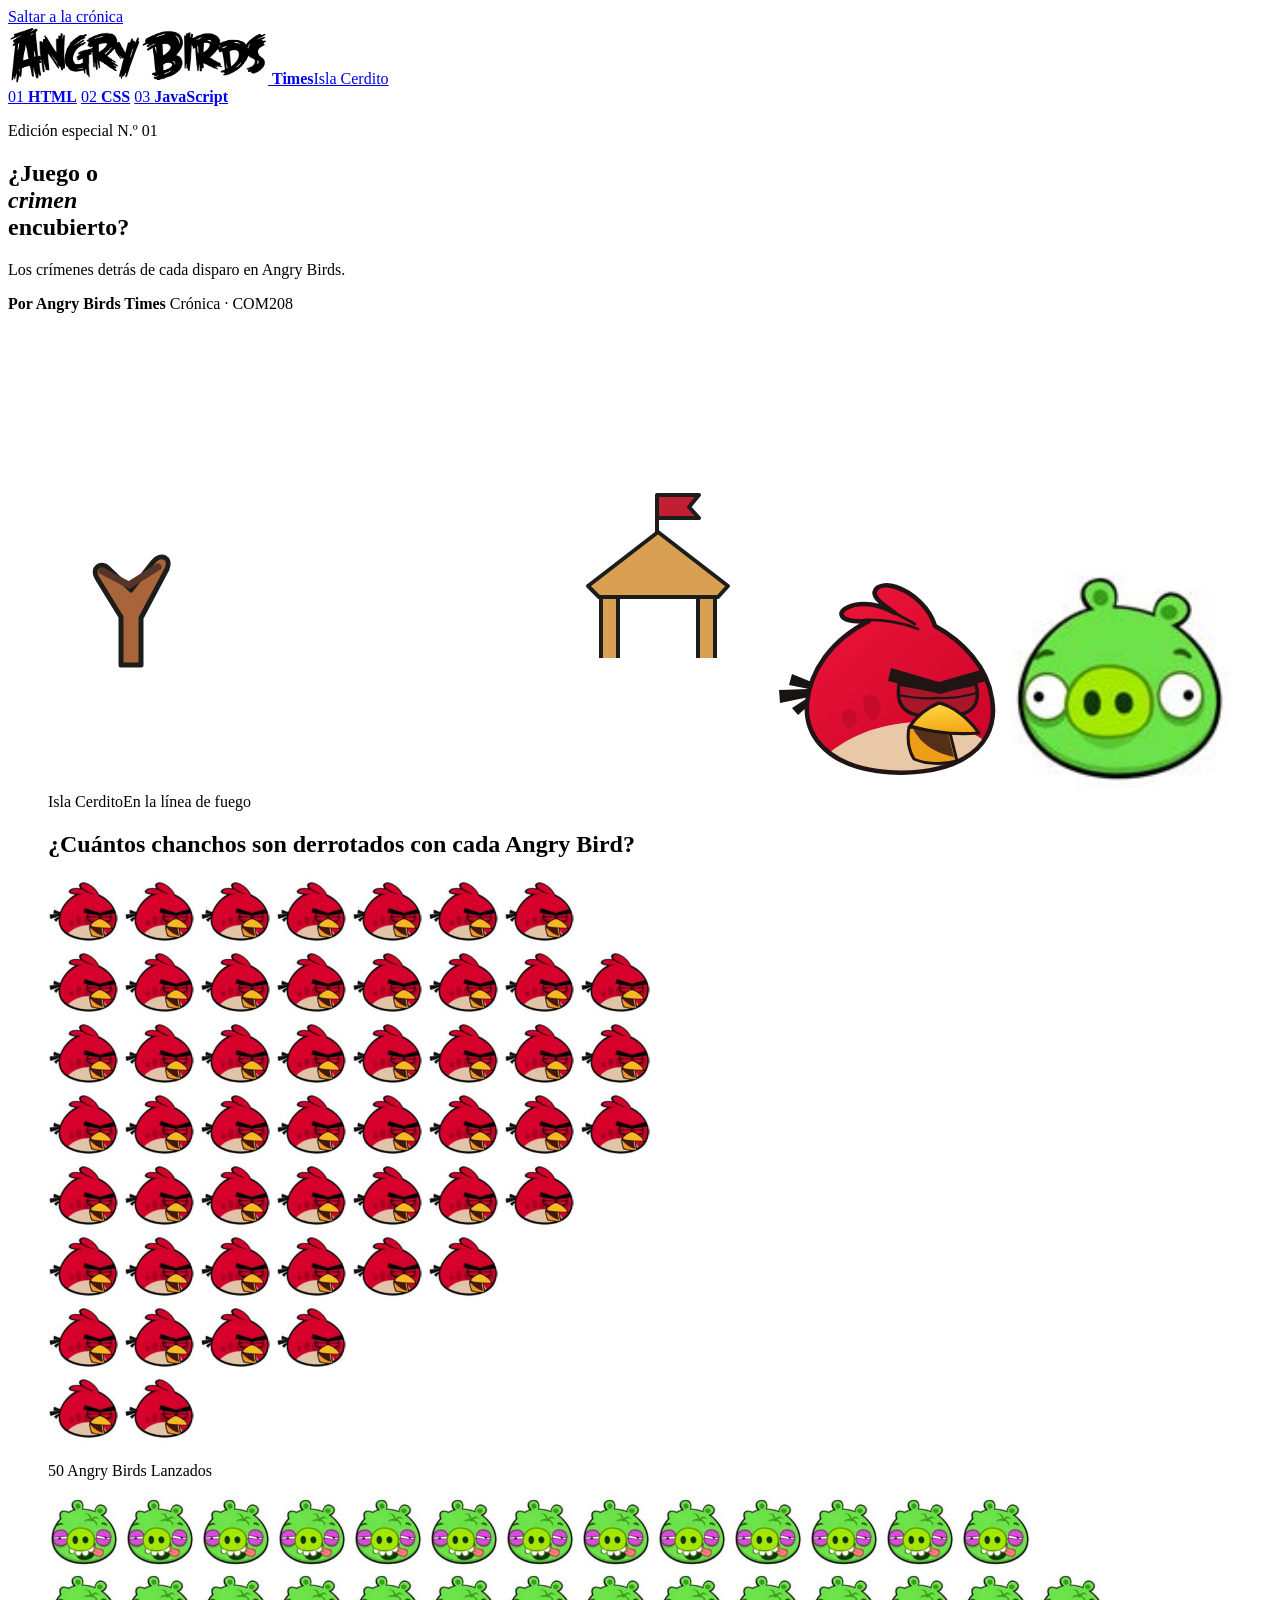
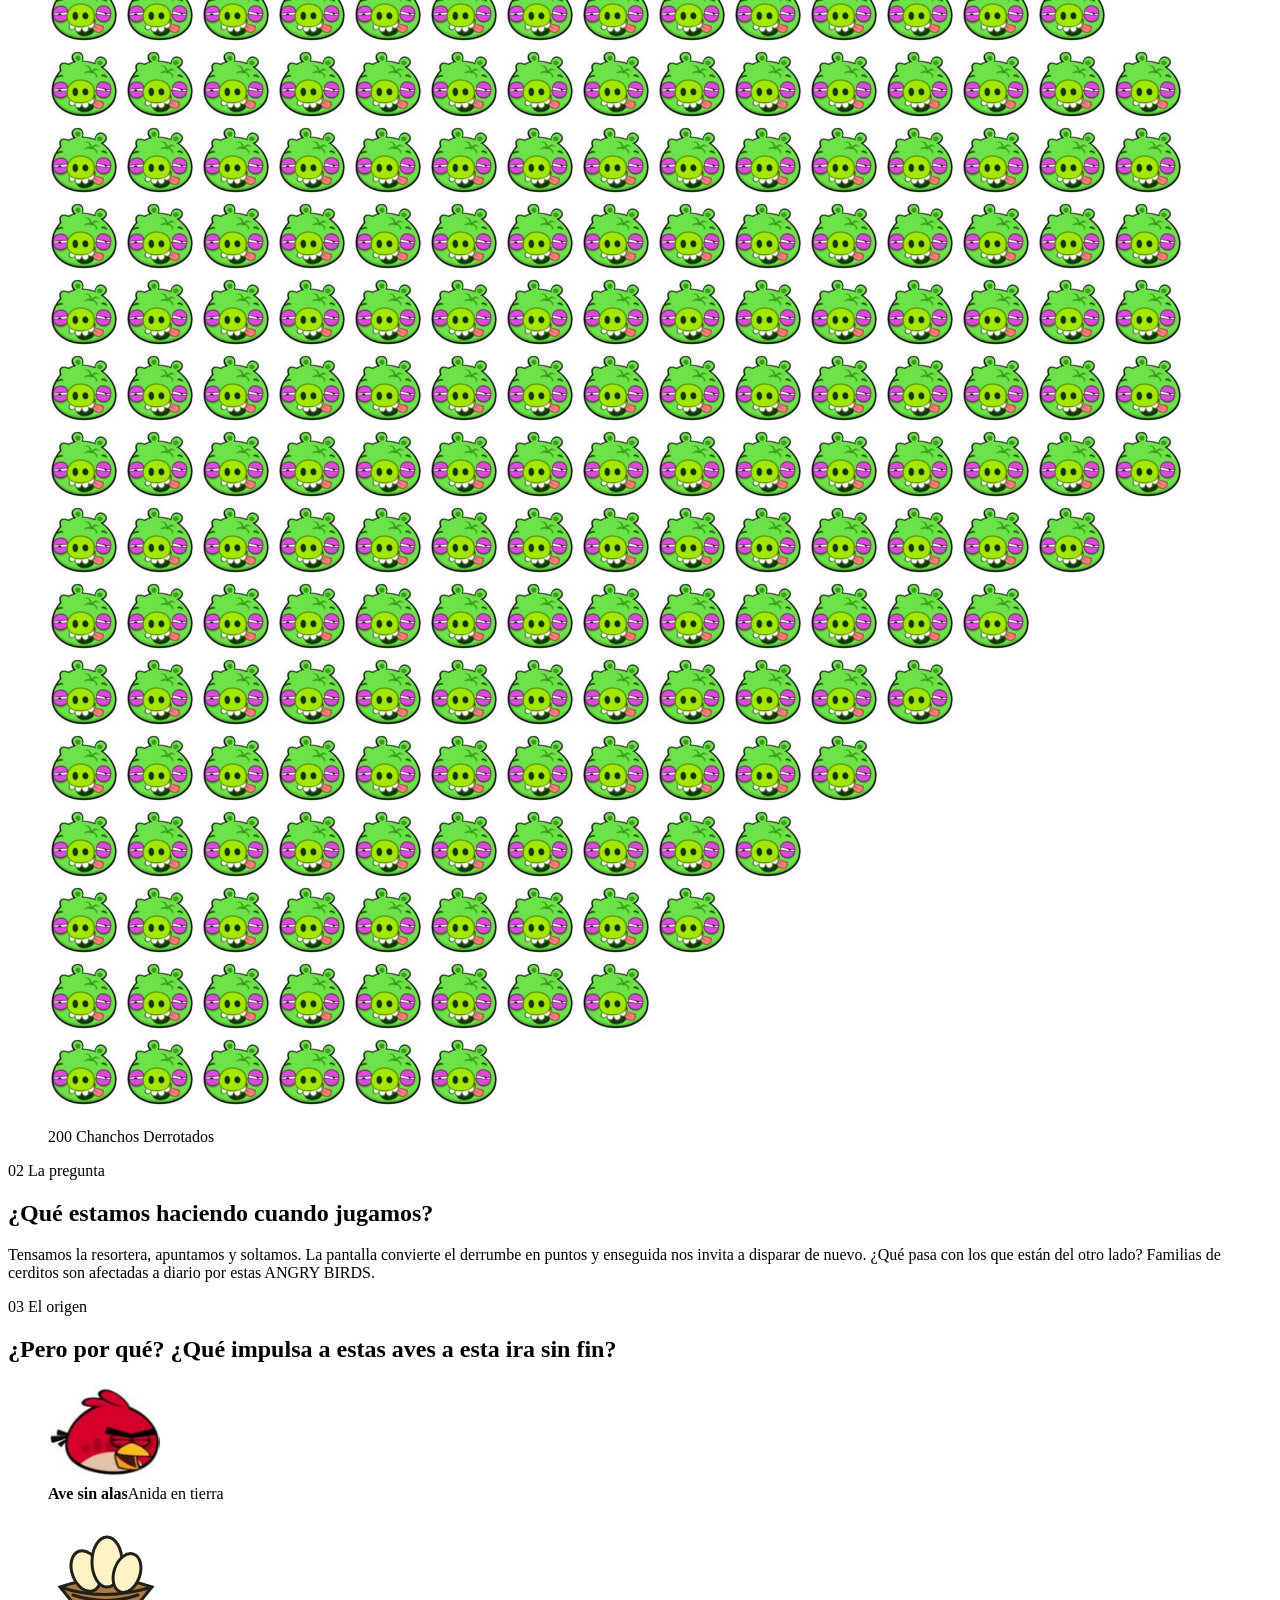
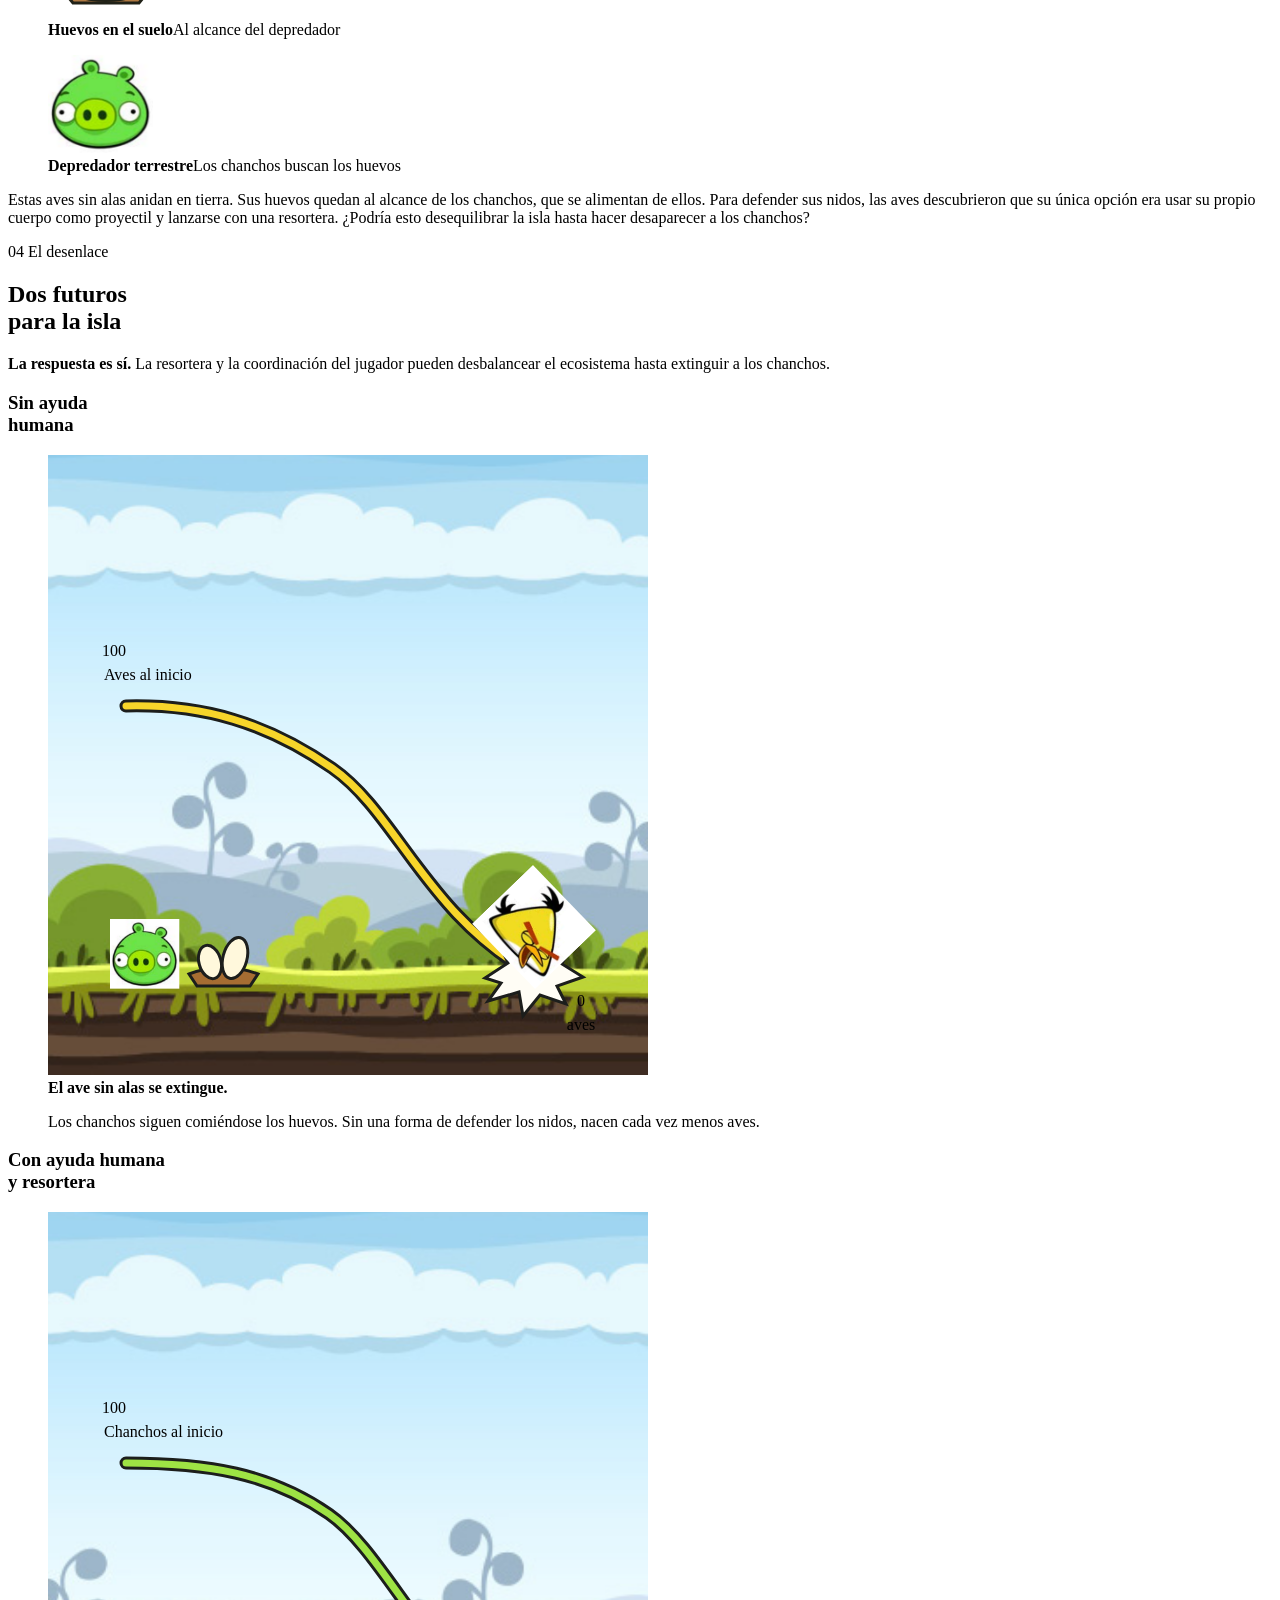
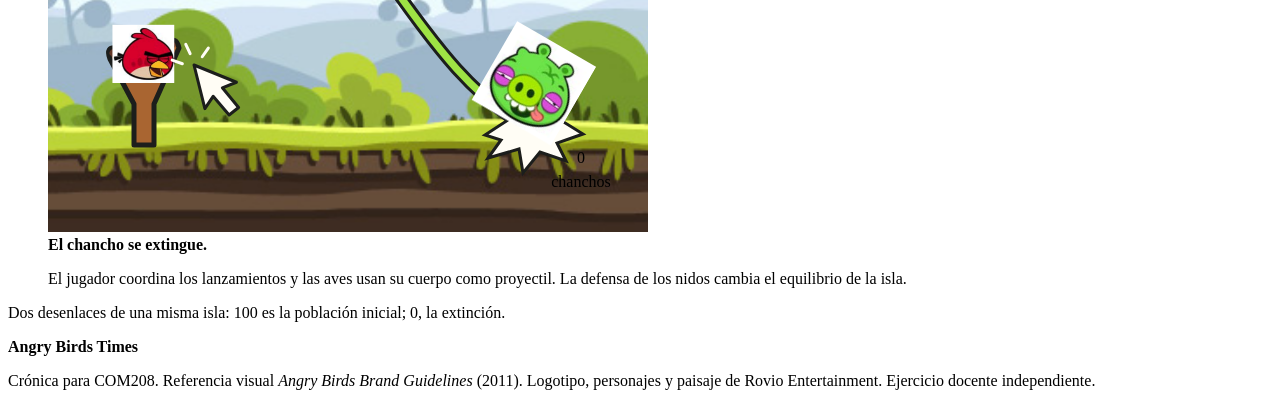
==== commit 87dc86eb: "Reservar secciones de proteccion y equilibrio fuera del recorrido actual" ====
--- a/01-html.html
+++ b/01-html.html
@@ -562,7 +562,8 @@
         <p class="outcome-note">Dos desenlaces de una misma isla: 100 es la población inicial; 0, la extinción.</p>
       </section>
 
-      <section class="protection-story" id="proteccion" aria-labelledby="protection-title" data-protection="none">
+      <!-- Sección 05 reservada: retirar hidden para reactivarla. -->
+      <section class="protection-story" id="proteccion" aria-labelledby="protection-title" data-protection="none" data-reserved-section="5" hidden>
         <header class="protection-intro">
           <p class="chapter"><span>05</span> La protección</p>
           <h2 id="protection-title">¿Y si pudieran protegerse?</h2>
@@ -626,7 +627,8 @@
         </details>
       </section>
 
-      <footer class="closing-reflection" aria-labelledby="equilibrio">
+      <!-- Sección 06 reservada: retirar hidden para reactivarla. -->
+      <footer class="closing-reflection" aria-labelledby="equilibrio" data-reserved-section="6" hidden>
         <h2 id="equilibrio">¿Y si el objetivo fuera el equilibrio?</h2>
         <p>Quizás sea posible mantener una población estable de aves y chanchos. Alcanzar ese equilibrio requeriría una intervención responsable y medible: observar ambas poblaciones, evaluar el efecto de cada lanzamiento y ajustar la ayuda para sostenerlas en el tiempo.</p>
 
